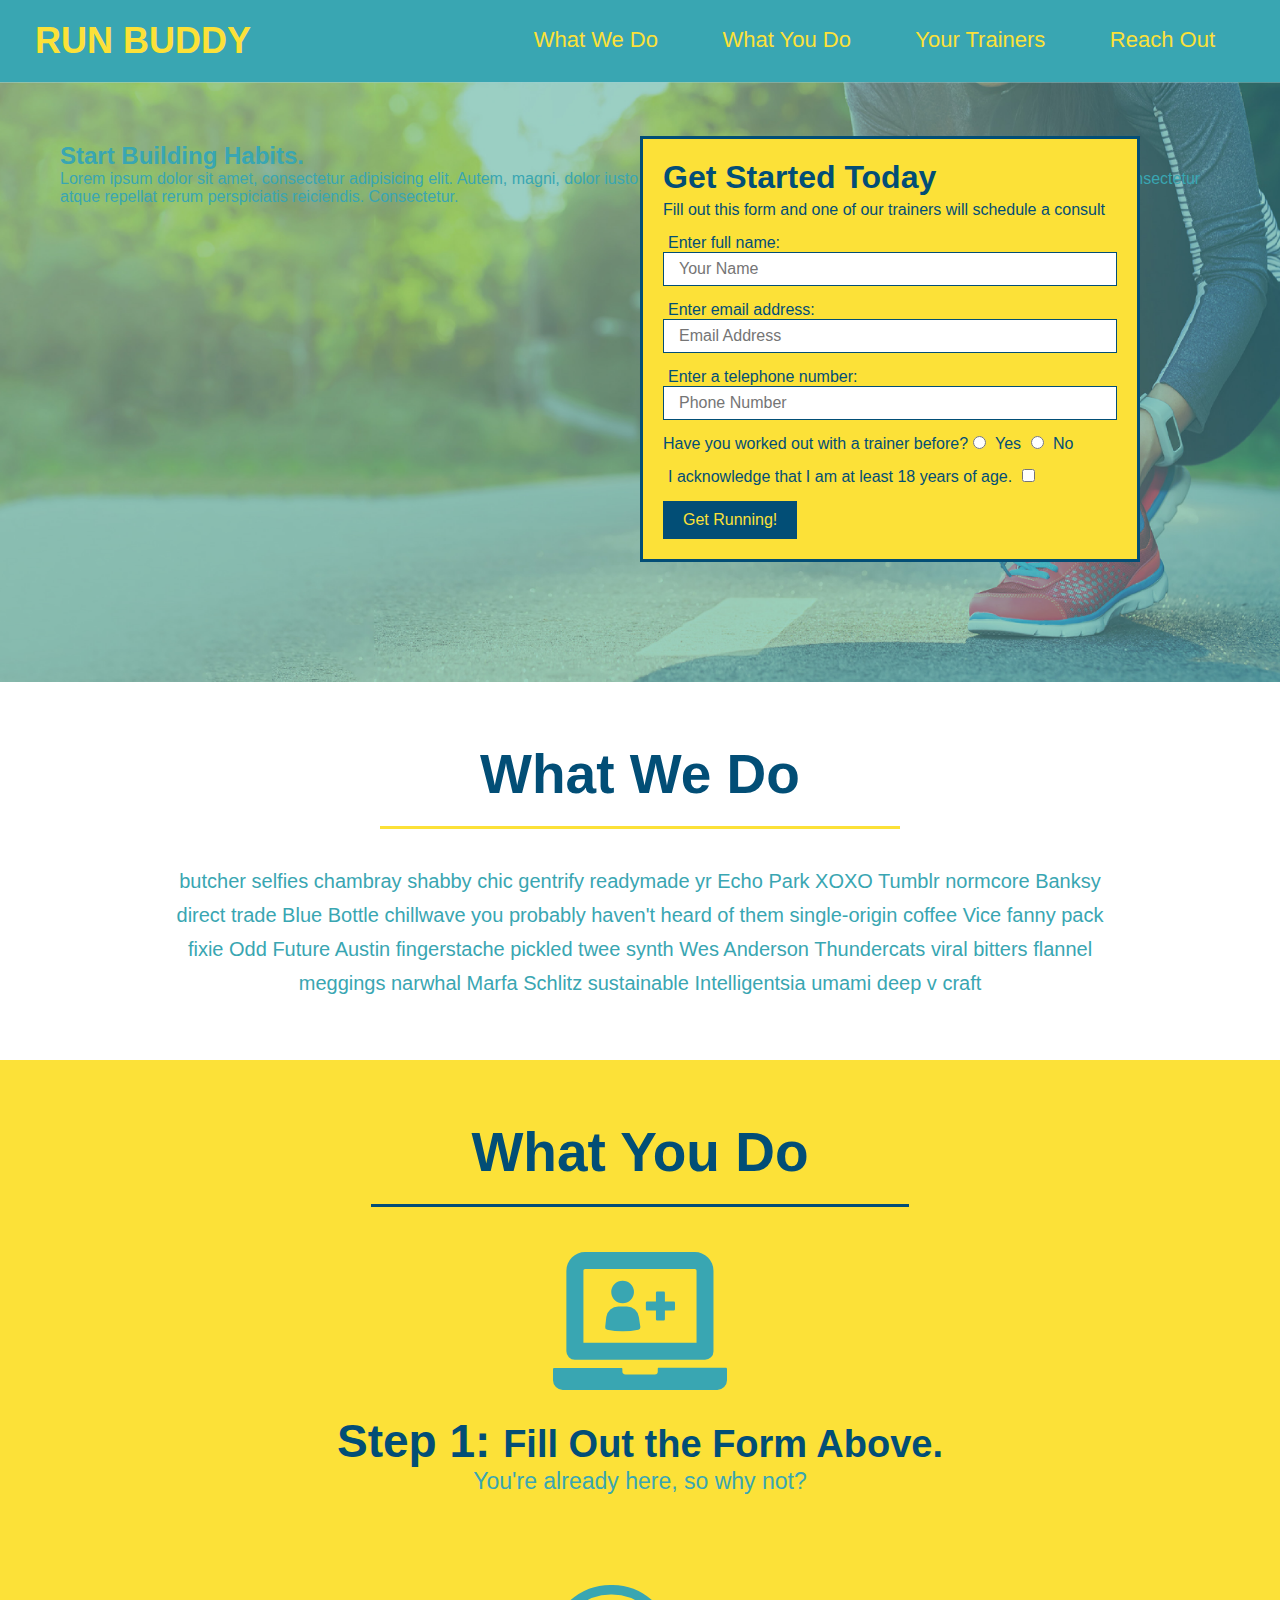
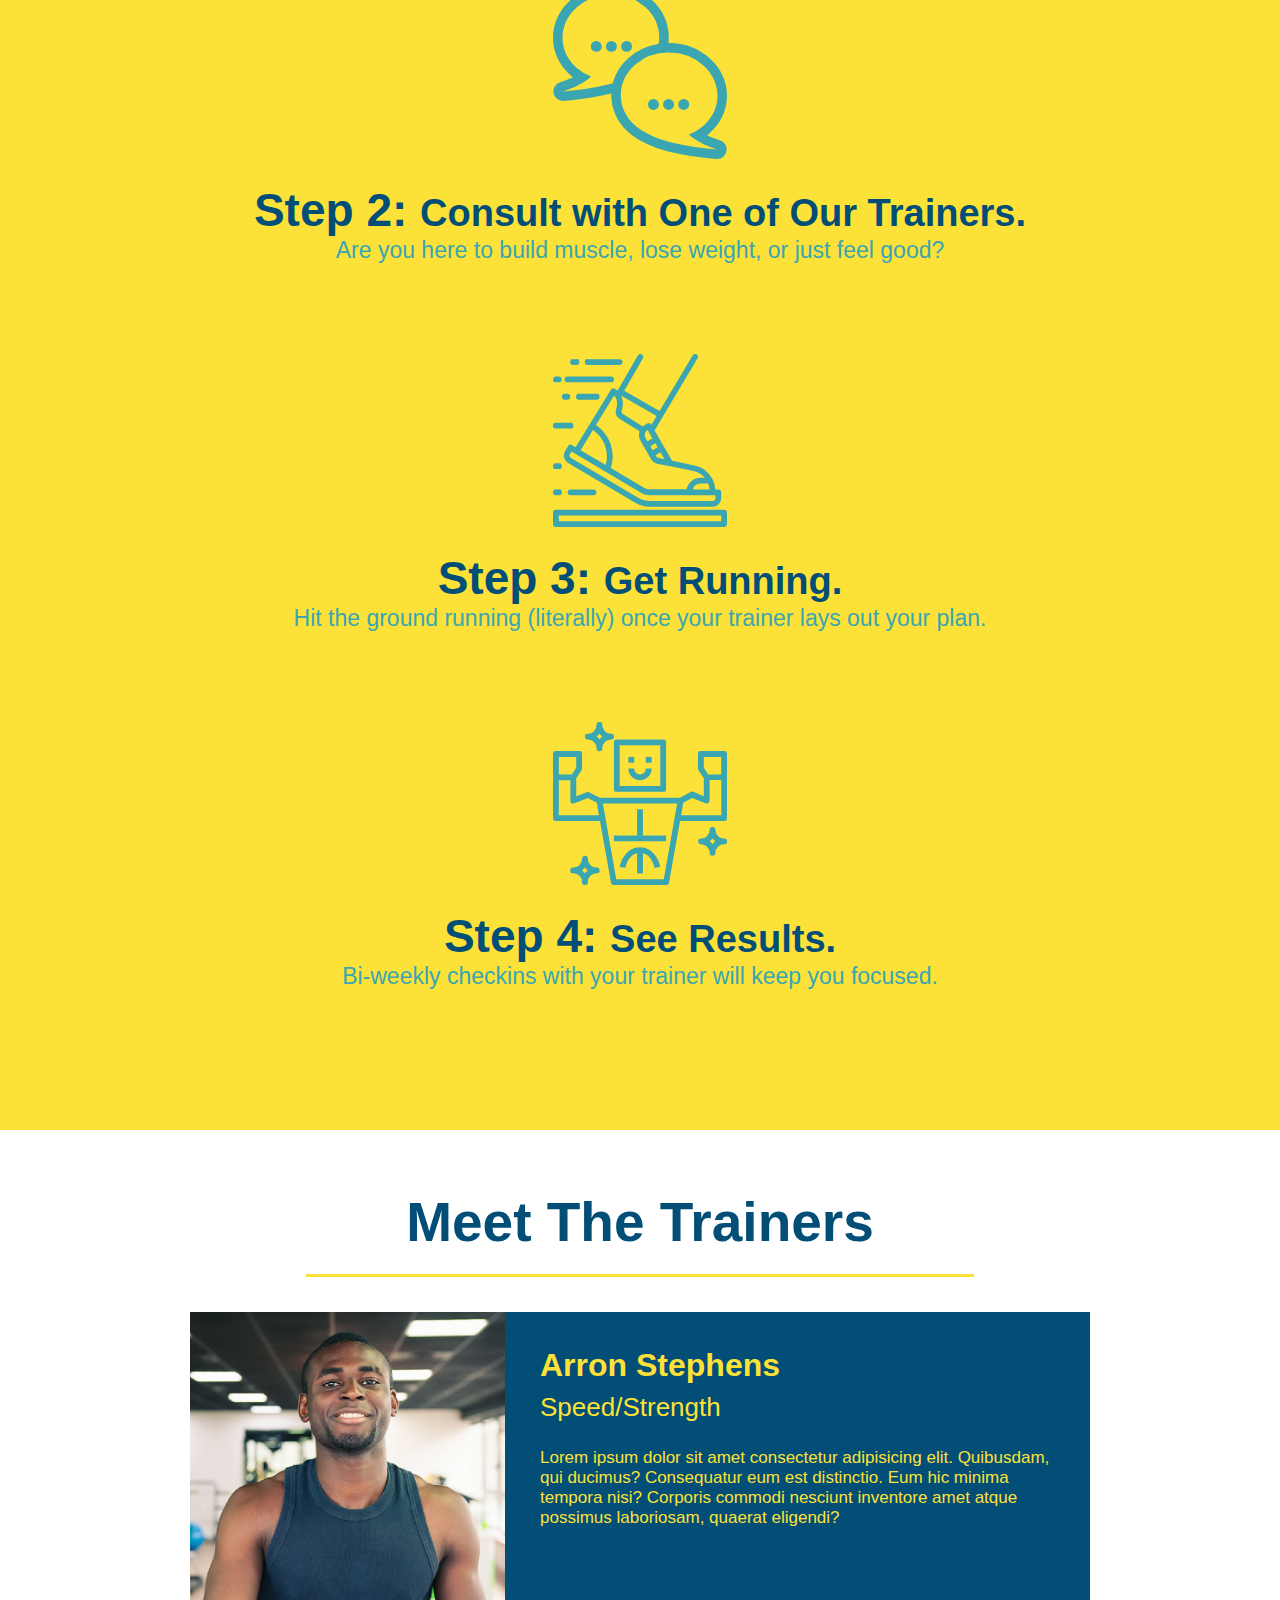
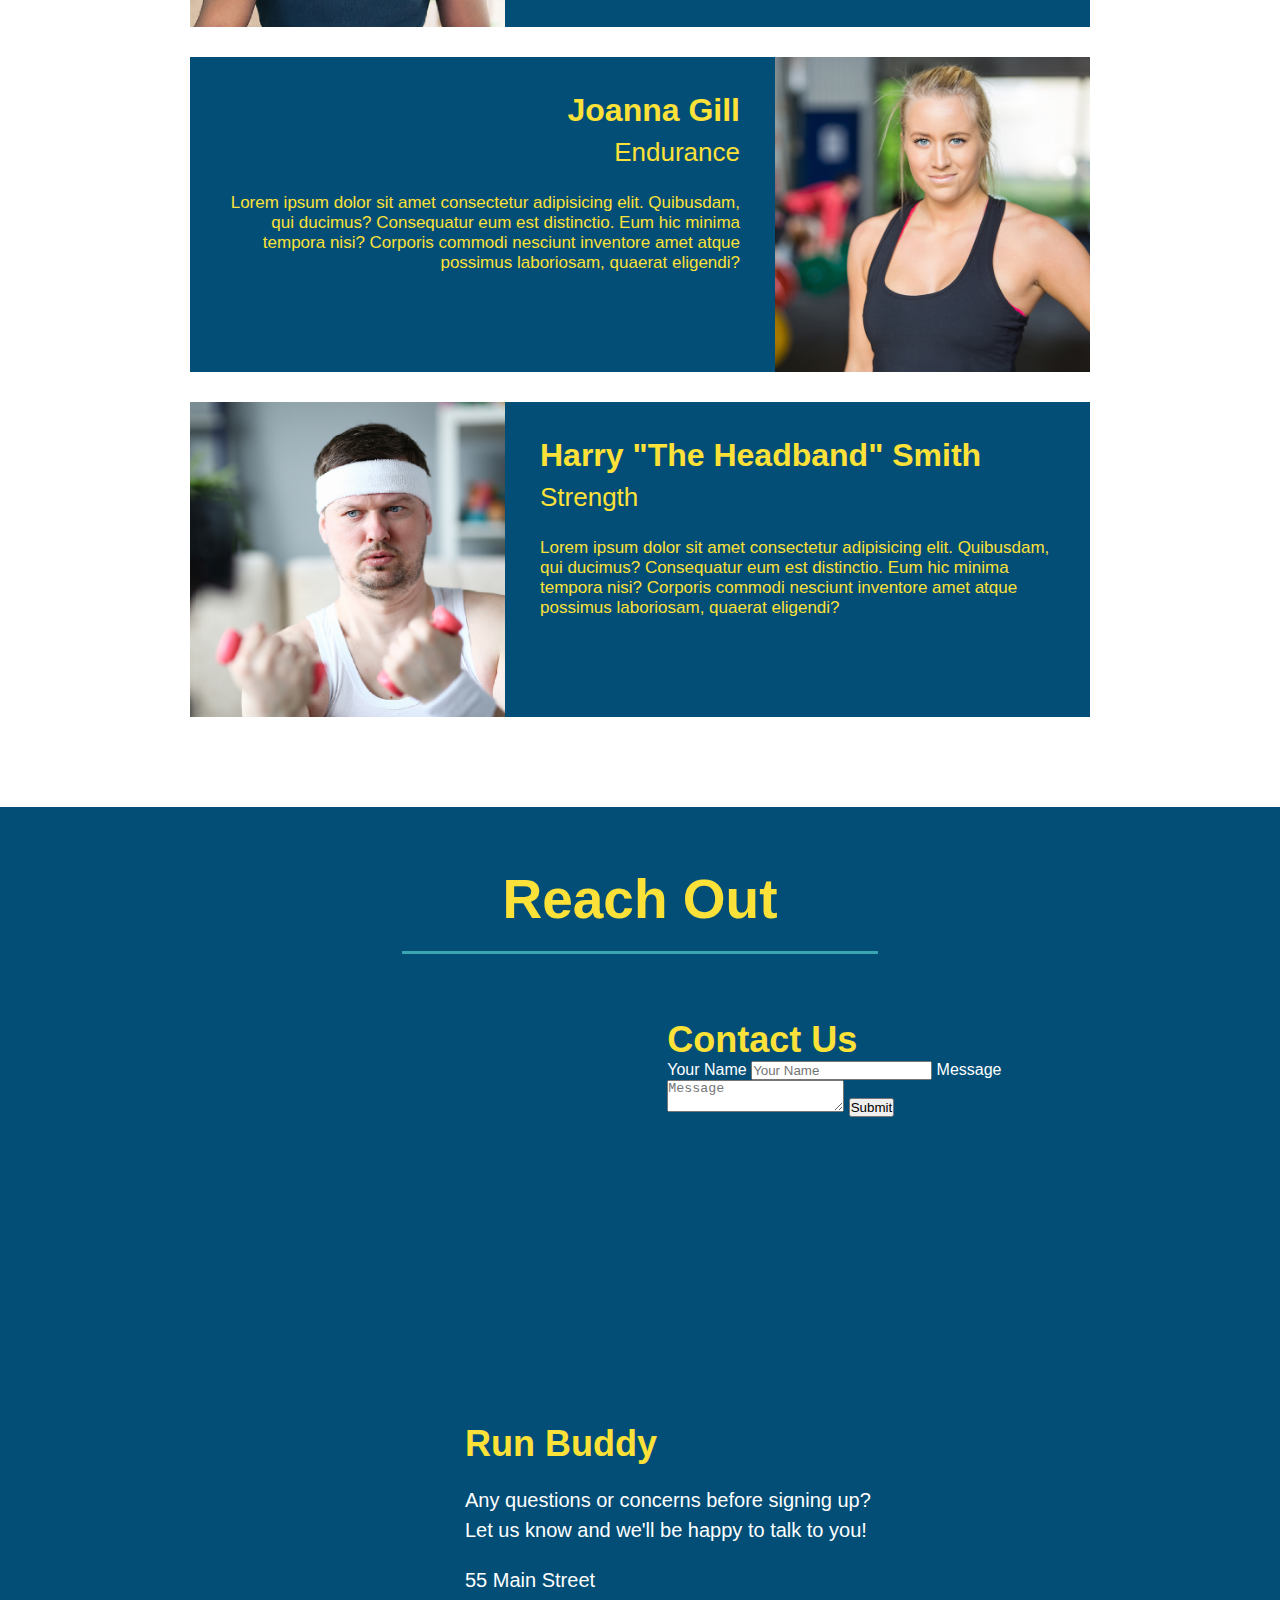
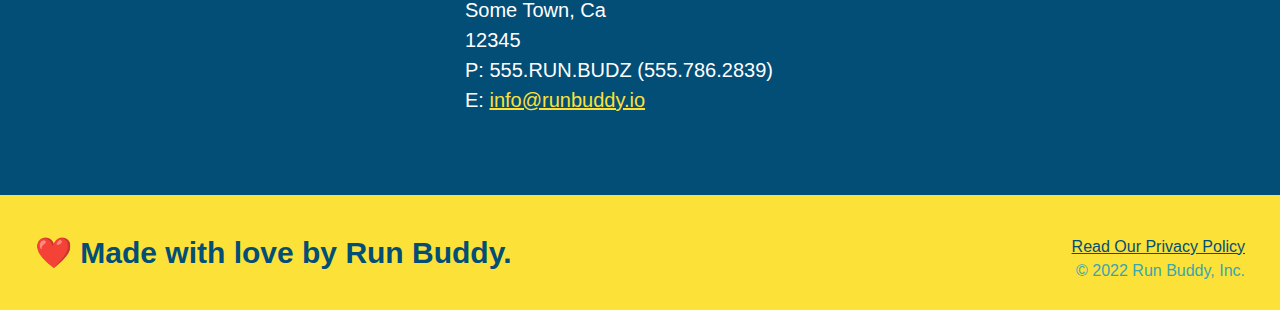
==== index.html @ dc8238b1 "corrected div placement in reach out section" ====
<!DOCTYPE html>
<html lang="en">
    <head>
        <meta charset="UTF-8" />
        <title>Run Buddy</title>
        <link rel="stylesheet" href="./assets/css/style.css" />
    </head>
    <body>

        <!--navigation-->
        <header>
            <h1>
                <a href="index.html">RUN BUDDY</a>
            </h1>
            <nav>
                <ul>
                    <!--List item element-->
                    <li>
                        <!--Anchor element-->
                        <a href="#what-we-do">What We Do</a>
                    </li>
                    <li>
                        <a href="#what-you-do">What You Do</a>
                    </li>
                    <li>
                        <a href="#your-trainers">Your Trainers</a>
                    </li>
                    <li>
                        <a href="#reach-out">Reach Out</a>
                    </li>
                </ul>
            </nav>
        </header>

        <!--hero/jumbotron-->
        <section class="hero">
            <div class="hero-cta">
            <h2>Start Building Habits.</h2>
            <p>
                Lorem ipsum dolor sit amet, consectetur adipisicing elit. Autem, magni, dolor iusto corrupti modi in eaque ullam error illo odio, cumque eius cupiditate consectetur atque repellat rerum perspiciatis reiciendis. Consectetur.
            </p>
            </div>
            <div class="hero-form">
                <h3>Get Started Today</h3>
                <p>Fill out this form and one of our trainers will schedule a consult</p>
                <!--Add form element-->
                <form>
                    <label for="name">Enter full name:</label>
                    <input type="text" placeholder="Your Name" name="name" id="name" class="form-input" />
                    <label for="email">Enter email address:</label>
                    <input type="email" placeholder="Email Address" name="email" id="email" class="form-input" />
                    <label for="phone">Enter a telephone number:</label>
                    <input type="tel" placeholder="Phone Number" name="phone" id="phone" class="form-input" />
               <p>
                   Have you worked out with a trainer before?
                   <input type="radio" name="trainer-confirm" id="trainer-yes" />
                   <label for="trainer-yes">Yes</label>
                   <input type="radio" name="trainer-confirm" id="trainer-no" />
                   <label for="trainer-no">No</label>
               </p>
               <p>
                   <label for="checkbox">
                   I acknowledge that I am at least 18 years of age. 
                    </label>
                   <input type="checkbox" name="age-confirm" id="checkbox" /> 
               </p>
               <button type="submit">
                   Get Running!
                </button>
                </form>
                </div>
        </section>

        <!--"what we do" section-->
        <section id="what-we-do" class="intro">   
            <h2 class="section-title primary-border">What We Do</h2>
            <p>
                butcher selfies chambray shabby chic gentrify readymade yr Echo Park XOXO Tumblr normcore Banksy direct trade Blue Bottle chillwave you probably haven't heard of them single-origin coffee Vice fanny pack fixie Odd Future Austin fingerstache pickled twee synth Wes Anderson Thundercats viral bitters flannel meggings narwhal Marfa Schlitz sustainable Intelligentsia umami deep v craft
            </p> 
        </section> 

        <!--"what you do" section-->
        <section id="what-you-do" class="steps">
            <h2 class="section-title secondary border">What You Do</h2>

            <div>
                <img src="./assets/images/step-1.svg" alt="">
                <h3>Step 1: <span>Fill Out the Form Above.</span></h3>
                <p>You're already here, so why not?</p>              
            </div>

            <div>
                <img src="./assets/images/step-2.svg" alt="">
                <h3>Step 2: <span>Consult with One of Our Trainers.</span></h3>
                <p>Are you here to build muscle, lose weight, or just feel good?</p>
            </div>

            <div>
                <img src="./assets/images/step-3.svg" alt="">
                <h3>Step 3: <span>Get Running.</span></h3>
                <p>Hit the ground running (literally) once your trainer lays out your plan.</p>
            </div>

            <div>
                <img src="./assets/images/step-4.svg" alt="">
                <h3>Step 4: <span>See Results.</span></h3>
                <p>Bi-weekly checkins with your trainer will keep you focused.</p>
            </div>
        </section>

        <!--"meet the trainers" section-->
        <section id="your-trainers" class="trainers">
            <h2 class="section-title primary-border">Meet The Trainers</h2>
        <!--first trainer bio-->    
            <article class="trainer">
                <img src="./assets/images/trainer-1.jpg" alt="Arron Stephens in his workout clothes, ready to pump iron." />
                <div class="trainer-bio text-left">    
                    <h3>Arron Stephens</h3>
                    <h4>Speed/Strength</h4>  
                    <p>
                        Lorem ipsum dolor sit amet consectetur adipisicing elit. Quibusdam, qui ducimus? Consequatur eum est distinctio. Eum hic minima tempora nisi? Corporis commodi nesciunt inventore amet atque possimus laboriosam, quaerat eligendi?
                    </p>
                </div>
            </article>
        <!--second trainer bio-->
        <article class="trainer">
            <div class="trainer-bio text-right">    
                <h3>Joanna Gill</h3>
                <h4>Endurance</h4>  
                <p>
                    Lorem ipsum dolor sit amet consectetur adipisicing elit. Quibusdam, qui ducimus? Consequatur eum est distinctio. Eum hic minima tempora nisi? Corporis commodi nesciunt inventore amet atque possimus laboriosam, quaerat eligendi?
                </p>
            </div>
            <img src="./assets/images/trainer-2.jpg" alt="Joanna Gill cooling off after a workout." />
        </article>
        <!--third trainer bio-->
        <article class="trainer">
            <img src="./assets/images/trainer-3.jpg" alt="Harry Smith wearing a headband and lifting comically small pink weights." />
            <div class="trainer-bio text-left">    
                <h3>Harry "The Headband" Smith</h3>
                <h4>Strength</h4>  
                <p>
                    Lorem ipsum dolor sit amet consectetur adipisicing elit. Quibusdam, qui ducimus? Consequatur eum est distinctio. Eum hic minima tempora nisi? Corporis commodi nesciunt inventore amet atque possimus laboriosam, quaerat eligendi?
                </p>
            </div>
            </article>        
        </section>
        
        <!--"reach out" section-->
        <section id="reach-out" class="contact">
            <h2 class="section-title secondary-border">
              Reach Out
            </h2>
      
            <div class="contact-info">
              <iframe
                src="https://www.google.com/maps/embed?pb=!1m14!1m12!1m3!1d12182.30520634488!2d-74.0652613!3d40.2407219!2m3!1f0!2f0!3f0!3m2!1i1024!2i768!4f13.1!5e0!3m2!1sen!2sus!4v1561060983193!5m2!1sen!2sus"
                frameborder="0" style="border:0" allowfullscreen>
              </iframe>
      
              <div class="contact-form">
                <h3>Contact Us</h3>
                <form>
                  <label for="contact-name">Your Name</label>
                  <input type="text" id="contact-name" placeholder="Your Name" />
              
                  <label for="contact-message">Message</label>
                  <textarea id="contact-message" placeholder="Message"></textarea>
              
                  <button type="submit">Submit</button>
                </form>
              </div>
      
              <div>
                <h3>Run Buddy</h3>
                <p>
                  Any questions or concerns before signing up? 
                  <br/>
                  Let us know and we'll be happy to talk to you!
                </p>
      
                <address>
                  55 Main Street <br/>
                  Some Town, Ca <br/>
                  12345<br/>
                  P: 555.RUN.BUDZ (555.786.2839)<br/>
                  E: <a href="mailto:info@runbuddy.io">info@runbuddy.io</a>
                </address>
                
              </div>
            </div>
          </section>
        <!--footer-->
        <footer>
            <h2>❤️ Made with love by Run Buddy.</h2>
            <div>
            <a href="./privacy-policy.html">Read Our Privacy Policy</a><br />
            &copy; 2022 Run Buddy, Inc.
            </div>
        </footer>

    </body>
    </head>
</html>
---- assets/css/style.css ----
* {
    margin: 0;
    padding: 0;
    box-sizing: border-box;
}

body {
    color: #39a6b2;
    font-family: Arial, Helvetica, sans-serif;
}

header {
    padding: 20px 35px;
    background-color: #39a6b2;
}

section {
    padding: 60px;
}

header h1 {
    font-weight: bold;
    font-size: 36px;
    color: #fce138;
    margin: 0;
    display: inline;
}

header a {
    text-decoration: none;
    color:#fce138;
}

header nav {
    float: right;
    margin: 7px 0;
}

header nav ul li {
    display: inline;
}

header nav ul li a {
    margin: 0 30px;
    font-weight: lighter;
    font-size: 22px;
}

footer {
    background: #fce138;
    width: 100%;
    padding: 40px 35px;
}

footer h2 {
    display: inline;
    color: #024e76;
    font-size: 30px;
    margin: 0;
}

footer div {
    float: right;
    line-height: 1.5;
    text-align: right;
}

footer a {
    color: #024e76;
}

/* Hero style start */
.hero {
    background-image: url("../images/hero-bg.jpg");
    height: 600px;
    background-size: cover;
    background-position: center;
    position: relative;

}

.hero-form {
    color: #024e76;
    background-color: #fce138;
    padding: 20px;
    width: 500px; 
    border: solid 3px #024e76;
    position: absolute;
    bottom: 120px;
    right: 140px;
}

.hero-form p {
    margin: 5px 0 15px 0;
}

h3 {
    margin: 0;
    font-size: xx-large;
}

.form-input {
    font-size: 16px;
    border: 1px solid #024e76; 
    display: block;
    padding: 7px 15px;
    color: #204e76;
    width: 100%;
    margin-bottom: 15px;
}

.hero-form label {
    margin: 0 5px;
}

.hero-form button {
    color: #fce138;
    background-color: #024e76;
    border: none;
    padding: 10px 20px;
    font-size: 16px;
}
/* Hero style end */

/*section titles start */
.section-title {
    color:#024e76;
    font-size: 55px;
    margin-bottom: 35px;
    border-bottom: 3px solid;
    padding: 0 100px 20px 100px;
    display: inline-block;
    
}
.primary-border {
    border-color: #fce138;
}

.secondary-border {
    border-color: #39a6b2;
}
/*section titles end */

/*intro start */
.intro {
    text-align: center;
    }


.intro p {
    line-height: 1.7;
    color: #39a6b2;
    width: 80%;
    font-size: 20px;
    margin: 0 auto;
}
/*intro end */

/*steps start */
.steps {
    text-align: center;
    background: #fce138;
}

.steps div {
    margin-bottom: 80px;
}

.steps img {
    width: 15%;
    margin: 10px 0;
}

.steps h3 {
    color: #024e76;
    font-size: 46px;
    margin-top: 10px;
}

.steps p {
    color: #39a6b2;
    font-size: 23px;
}

.steps span {
    font-size: 38px;
}
/* steps end */

/* trainers start */
.trainers {    
    text-align: center;
}

.trainer {
    width: 900px;
    color: #fce138;
    background: #024e76;
    margin: 0 auto 30px auto;
    overflow: auto;
}

.trainer img {
    width: 35%;
    float: left;
}

.trainer-bio {
    padding: 35px;
    float: left;
    width: 65%;
}

.trainer-bio h3 {
    font-size: 32px;
    margin-bottom: 8px;
}

.trainer-bio h4 {
    font-size: 26px;
    font-weight: lighter;
    margin-bottom: 25px;
}

.trainer-bio p {
    font-size: 17px;
}

/* trainers end */

/* reach out start */
.contact {
    text-align: center;
    background-color: #024e76;
}

.contact h2 {
    color: #fce138;
}

.contact-info iframe {
    width: 400px;
    height: 400px;
}

.contact-info div {
    display: inline-block;
    width: 410px;
    vertical-align: top;
    text-align: left;
    margin: 30px 0 0 60px;
    color: white;
}

.contact-info p, .contact-info address {
    margin: 20px 0;
    line-height: 1.5;
    font-size: 20px;
    font-style: normal;
}

.contact-info a {
    color: #fce138;
}

.contact-info h3 {
    color:#fce138;
    font-size: 36px;
}

/* reach out end */

/* utility classes */
.text-left {
    text-align: left;
}

.text-right {
    text-align: right;
}
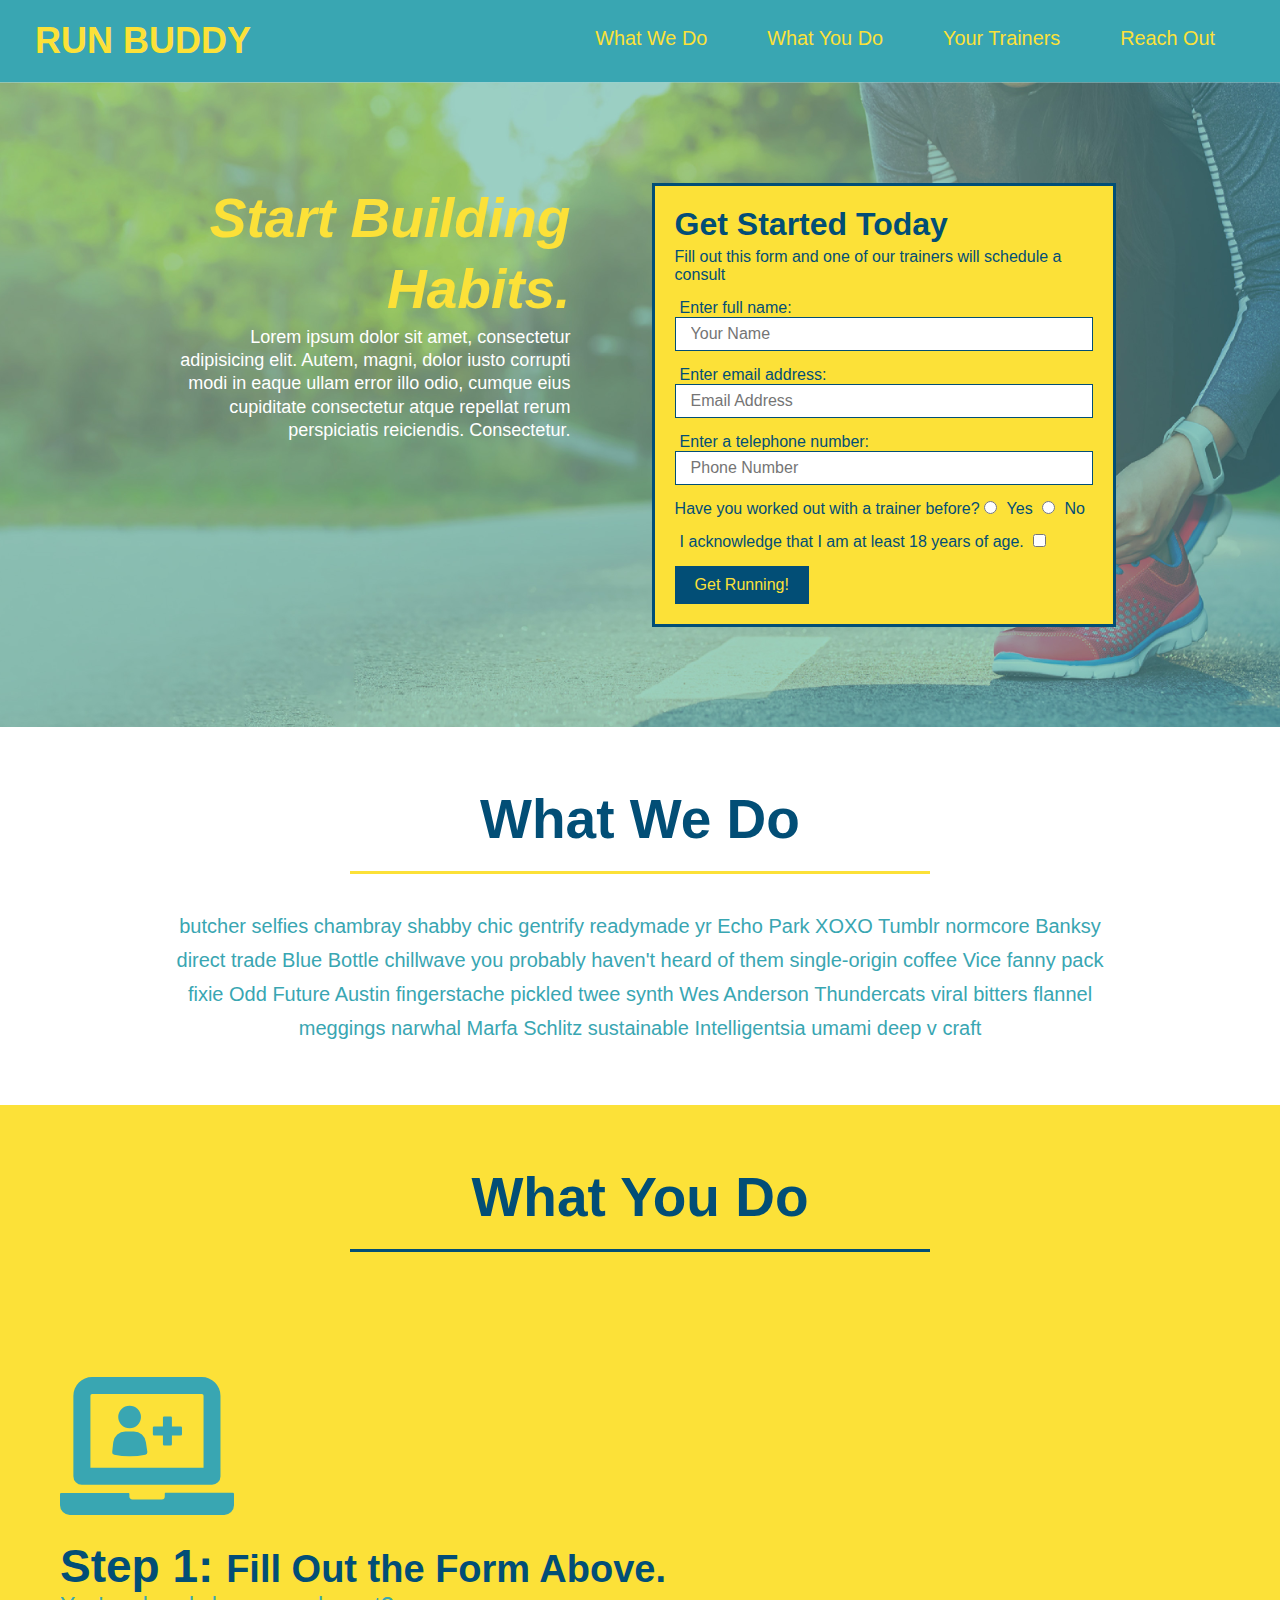
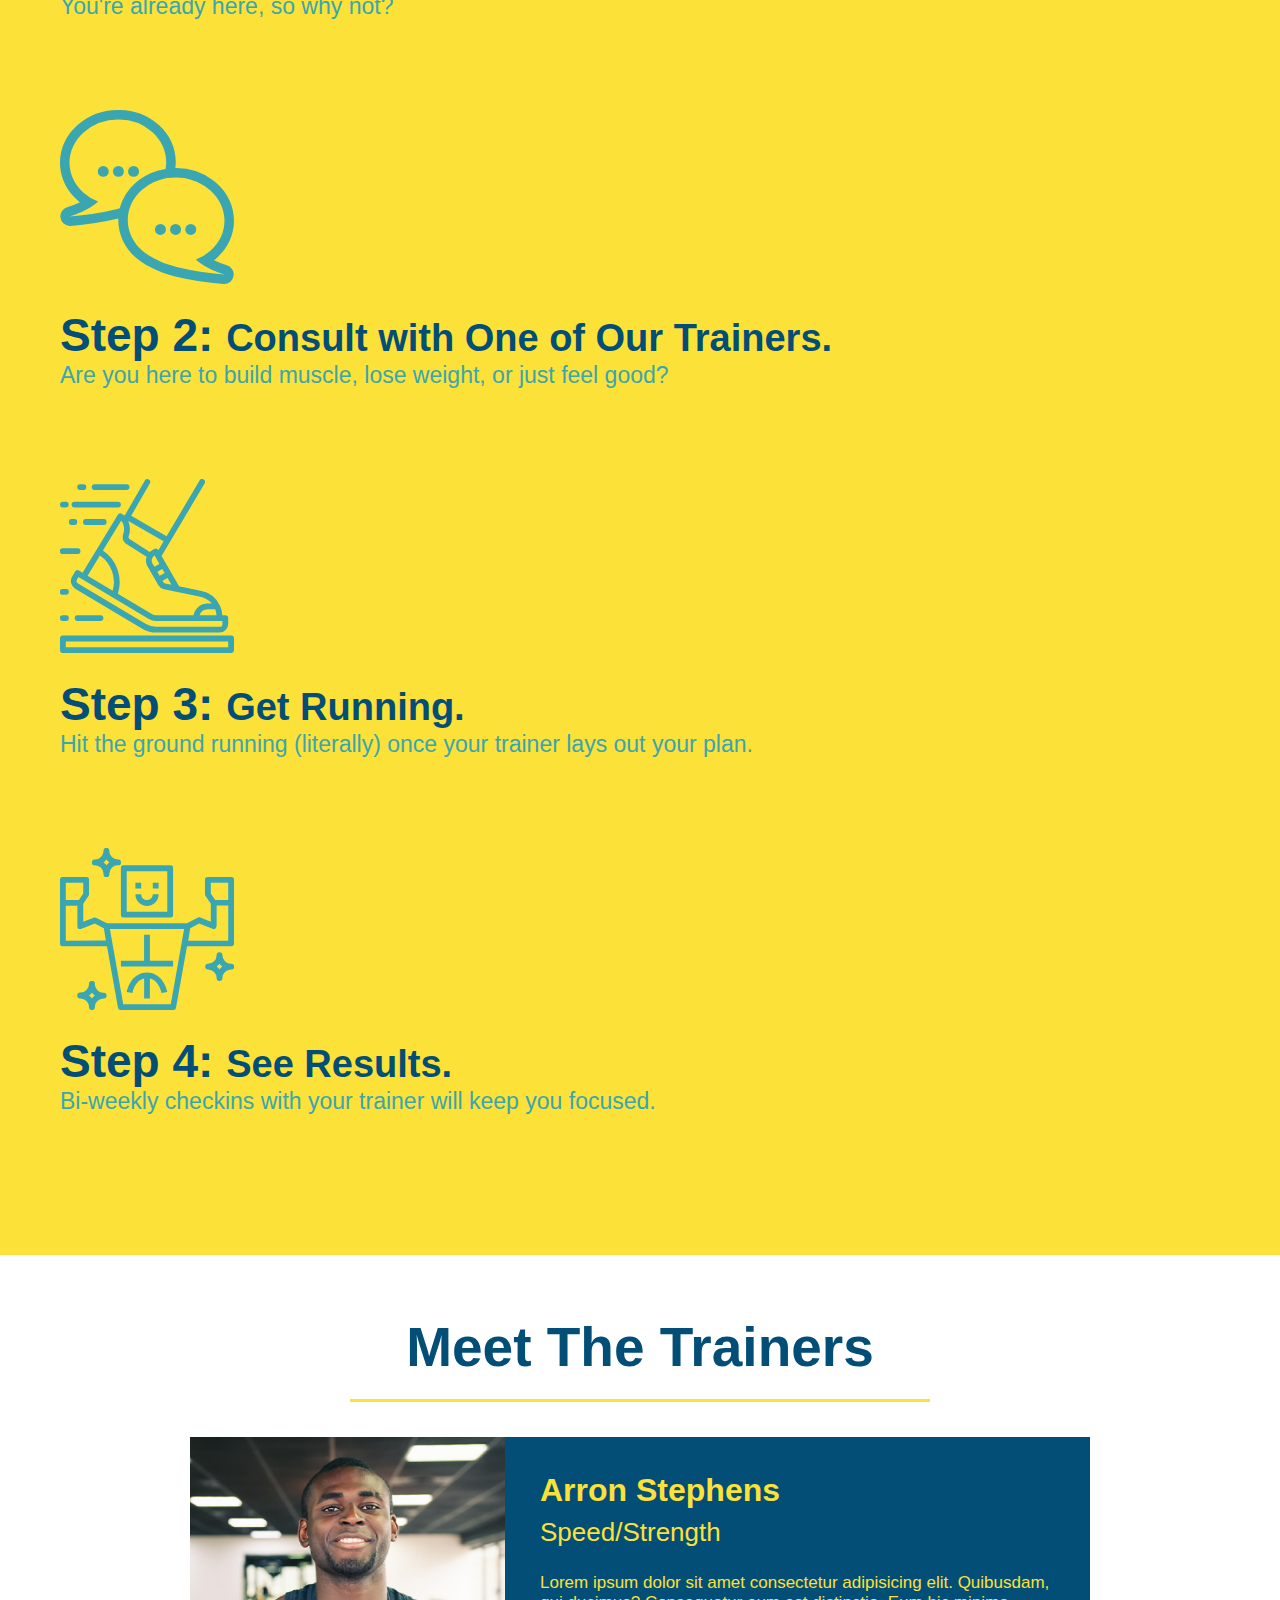
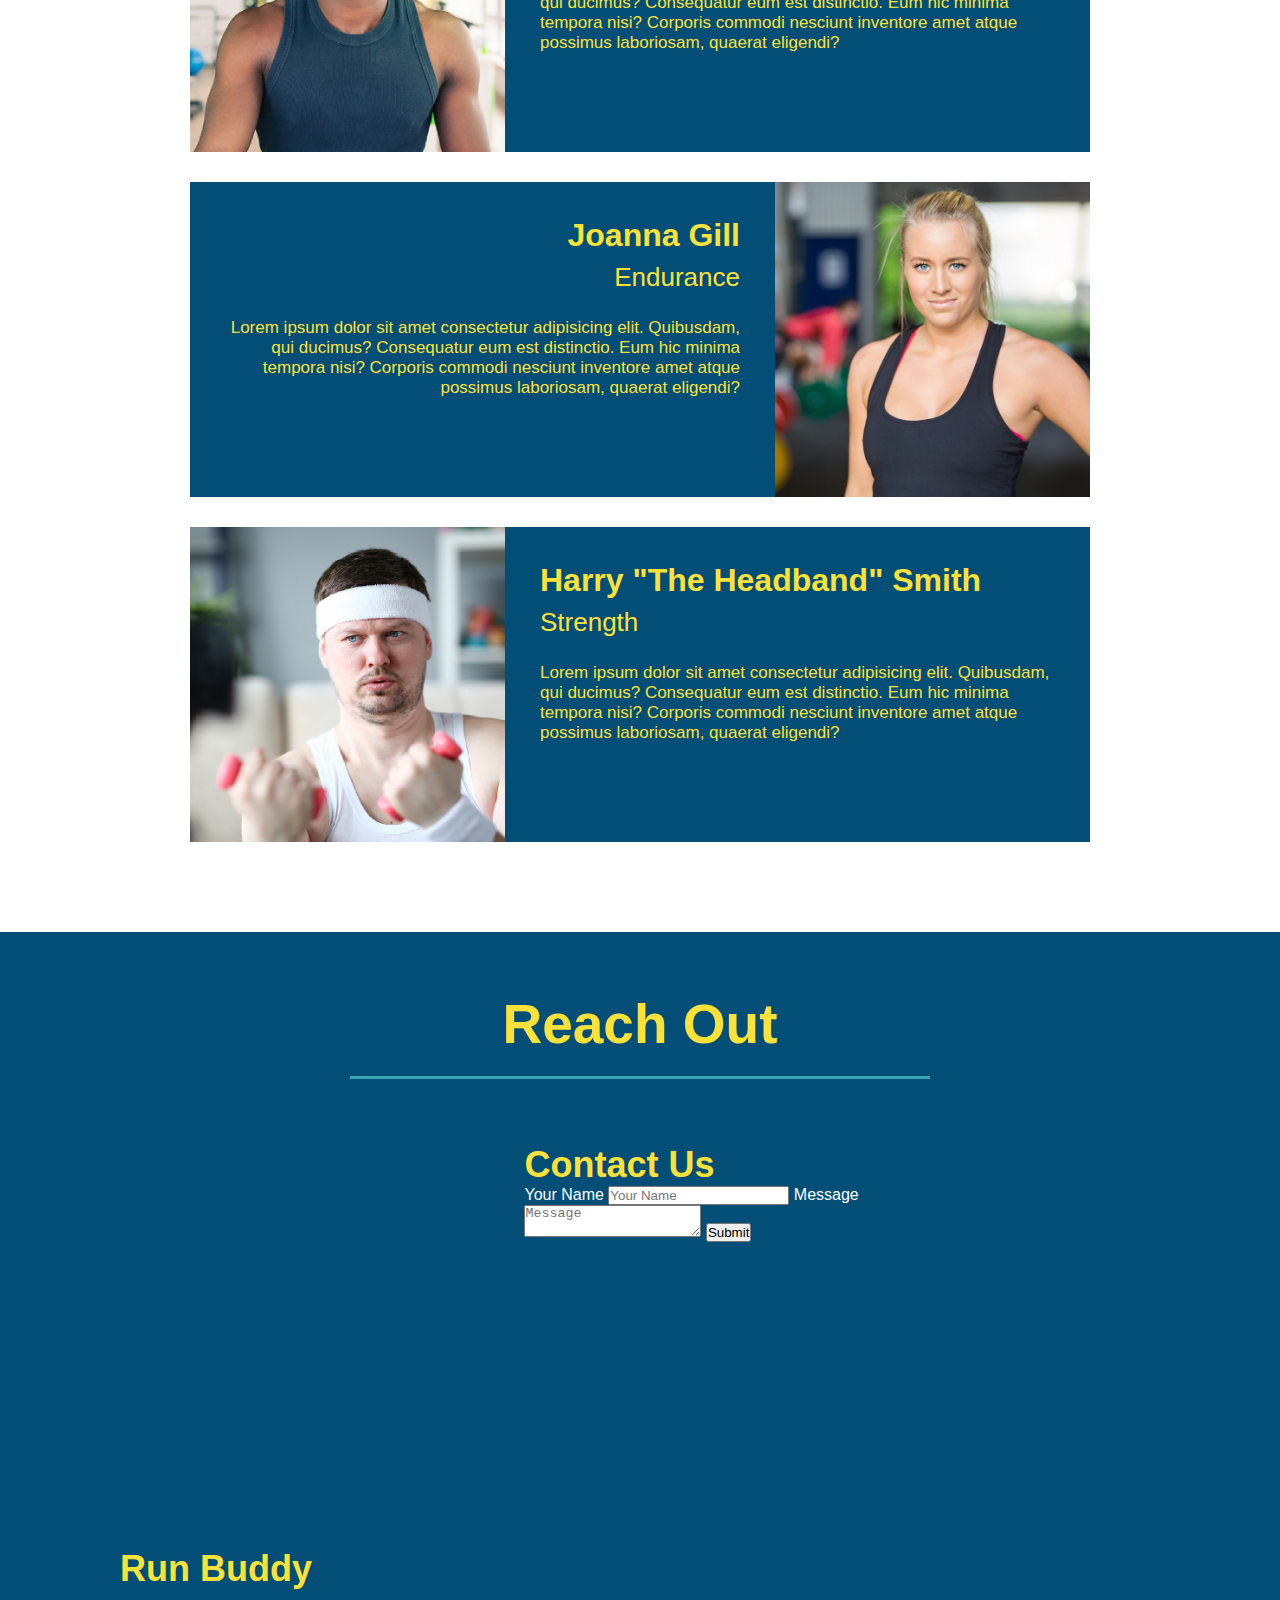
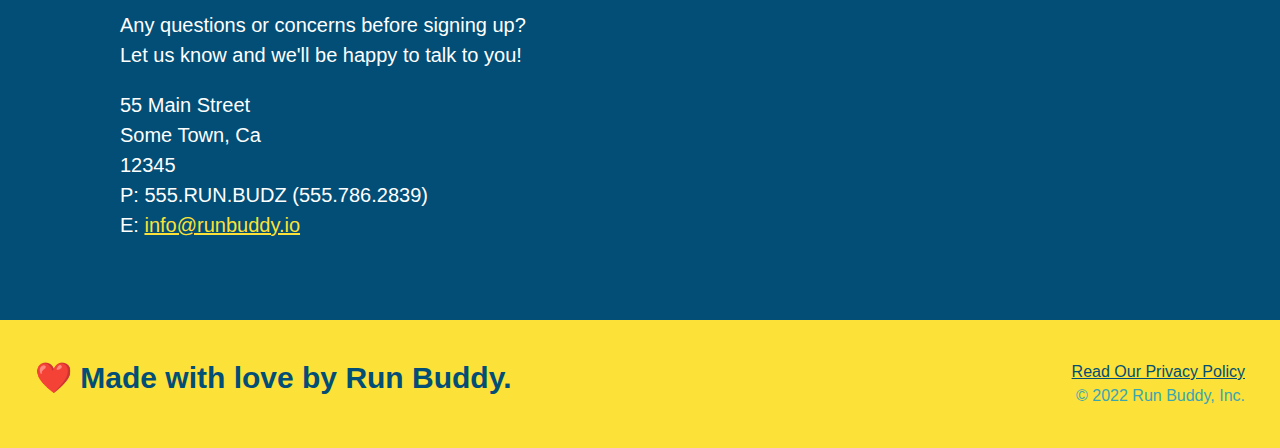
==== commit e6395adf: "added flexboxes to h2 elements and what we do section" ====
--- a/index.html
+++ b/index.html
@@ -7,7 +7,7 @@
     </head>
     <body>
 
-        <!--navigation-->
+        <!--navigation (header) start-->
         <header>
             <h1>
                 <a href="index.html">RUN BUDDY</a>
@@ -31,8 +31,9 @@
                 </ul>
             </nav>
         </header>
-
-        <!--hero/jumbotron-->
+        <!--navigation (header) end-->
+
+        <!--hero/jumbotron section start-->
         <section class="hero">
             <div class="hero-cta">
             <h2>Start Building Habits.</h2>
@@ -70,19 +71,26 @@
                 </form>
                 </div>
         </section>
-
-        <!--"what we do" section-->
+        <!--hero/jumbotron section end-->
+        <!--"what we do" section start-->
+        
         <section id="what-we-do" class="intro">   
+            <div class="flex-row">
             <h2 class="section-title primary-border">What We Do</h2>
+            </div>
+            <div class="flex-row">
             <p>
                 butcher selfies chambray shabby chic gentrify readymade yr Echo Park XOXO Tumblr normcore Banksy direct trade Blue Bottle chillwave you probably haven't heard of them single-origin coffee Vice fanny pack fixie Odd Future Austin fingerstache pickled twee synth Wes Anderson Thundercats viral bitters flannel meggings narwhal Marfa Schlitz sustainable Intelligentsia umami deep v craft
-            </p> 
+            </p>
+            </div> 
         </section> 
-
-        <!--"what you do" section-->
+        <!--"what we do" section end-->
+
+        <!--"what you do" section start-->
         <section id="what-you-do" class="steps">
+            <div class="flex-row">
             <h2 class="section-title secondary border">What You Do</h2>
-
+            </div>
             <div>
                 <img src="./assets/images/step-1.svg" alt="">
                 <h3>Step 1: <span>Fill Out the Form Above.</span></h3>
@@ -108,9 +116,13 @@
             </div>
         </section>
 
-        <!--"meet the trainers" section-->
+        <!--"what you do" section end-->
+
+        <!--"meet the trainers" section start-->
         <section id="your-trainers" class="trainers">
+            <div class="flex-row">
             <h2 class="section-title primary-border">Meet The Trainers</h2>
+            </div>
         <!--first trainer bio-->    
             <article class="trainer">
                 <img src="./assets/images/trainer-1.jpg" alt="Arron Stephens in his workout clothes, ready to pump iron." />
@@ -145,13 +157,15 @@
             </div>
             </article>        
         </section>
-        
-        <!--"reach out" section-->
+        <!--"meet the trainers" section end-->
+
+        <!--"reach out" section start-->
         <section id="reach-out" class="contact">
+            <div class="flex-row">
             <h2 class="section-title secondary-border">
               Reach Out
             </h2>
-      
+            </div>
             <div class="contact-info">
               <iframe
                 src="https://www.google.com/maps/embed?pb=!1m14!1m12!1m3!1d12182.30520634488!2d-74.0652613!3d40.2407219!2m3!1f0!2f0!3f0!3m2!1i1024!2i768!4f13.1!5e0!3m2!1sen!2sus!4v1561060983193!5m2!1sen!2sus"
@@ -190,7 +204,9 @@
               </div>
             </div>
           </section>
-        <!--footer-->
+        <!--"reach out" section end-->
+
+        <!--footer section start-->
         <footer>
             <h2>❤️ Made with love by Run Buddy.</h2>
             <div>
@@ -198,7 +214,7 @@
             &copy; 2022 Run Buddy, Inc.
             </div>
         </footer>
-
+        <!--footer section end-->
     </body>
     </head>
 </html>--- a/assets/css/style.css
+++ b/assets/css/style.css
@@ -9,13 +9,17 @@
     font-family: Arial, Helvetica, sans-serif;
 }
 
+section {
+    padding: 60px;
+}
+
+/*navigation (header) start*/
 header {
     padding: 20px 35px;
     background-color: #39a6b2;
-}
-
-section {
-    padding: 60px;
+    display: flex;
+    justify-content: space-between;
+    flex-wrap: wrap;
 }
 
 header h1 {
@@ -23,7 +27,6 @@
     font-size: 36px;
     color: #fce138;
     margin: 0;
-    display: inline;
 }
 
 header a {
@@ -32,35 +35,41 @@
 }
 
 header nav {
-    float: right;
     margin: 7px 0;
 }
 
-header nav ul li {
-    display: inline;
+header nav ul {
+    display: flex;
+    flex-wrap: wrap;
+    justify-content: space-between;
+    align-items: center;
+    list-style: none;
 }
 
 header nav ul li a {
     margin: 0 30px;
     font-weight: lighter;
-    font-size: 22px;
-}
-
+    font-size: 1.55vw;
+}
+/*navigation (header) end */
+
+/*footer start*/
 footer {
     background: #fce138;
     width: 100%;
     padding: 40px 35px;
+    display: flex;
+    justify-content: space-between;
+    flex-wrap: wrap;
 }
 
 footer h2 {
-    display: inline;
     color: #024e76;
     font-size: 30px;
     margin: 0;
 }
 
 footer div {
-    float: right;
     line-height: 1.5;
     text-align: right;
 }
@@ -68,26 +77,40 @@
 footer a {
     color: #024e76;
 }
+/*footer end*/
 
 /* Hero style start */
 .hero {
     background-image: url("../images/hero-bg.jpg");
-    height: 600px;
     background-size: cover;
     background-position: center;
-    position: relative;
-
+    display: flex;
+    justify-content: center;
+    flex-wrap: wrap;
+}
+
+.hero-cta {
+    width: 35%;
+    text-align: right;
+    margin: 3.5%;
+    color: #fff;
+    font-size: 18px;
+    line-height: 1.3;
+}
+
+.hero-cta h2 {
+    font-style: italic;
+    font-size: 55px;
+    color: #fce138;
 }
 
 .hero-form {
     color: #024e76;
     background-color: #fce138;
     padding: 20px;
-    width: 500px; 
     border: solid 3px #024e76;
-    position: absolute;
-    bottom: 120px;
-    right: 140px;
+    width: 40%;
+    margin: 3.5%;
 }
 
 .hero-form p {
@@ -126,11 +149,11 @@
 .section-title {
     color:#024e76;
     font-size: 55px;
-    margin-bottom: 35px;
     border-bottom: 3px solid;
-    padding: 0 100px 20px 100px;
-    display: inline-block;
-    
+    padding-bottom: 20px;
+    text-align: center;
+    margin: 0 auto 35px auto;
+    width: 50%;    
 }
 .primary-border {
     border-color: #fce138;
@@ -142,23 +165,18 @@
 /*section titles end */
 
 /*intro start */
-.intro {
-    text-align: center;
-    }
-
-
 .intro p {
     line-height: 1.7;
     color: #39a6b2;
     width: 80%;
     font-size: 20px;
     margin: 0 auto;
+    text-align: center;
 }
 /*intro end */
 
 /*steps start */
 .steps {
-    text-align: center;
     background: #fce138;
 }
 
@@ -189,7 +207,7 @@
 
 /* trainers start */
 .trainers {    
-    text-align: center;
+    
 }
 
 .trainer {
@@ -230,7 +248,7 @@
 
 /* reach out start */
 .contact {
-    text-align: center;
+
     background-color: #024e76;
 }
 
@@ -278,3 +296,7 @@
 .text-right {
     text-align: right;
 }
+
+.flex-row {
+    display: flex;
+}
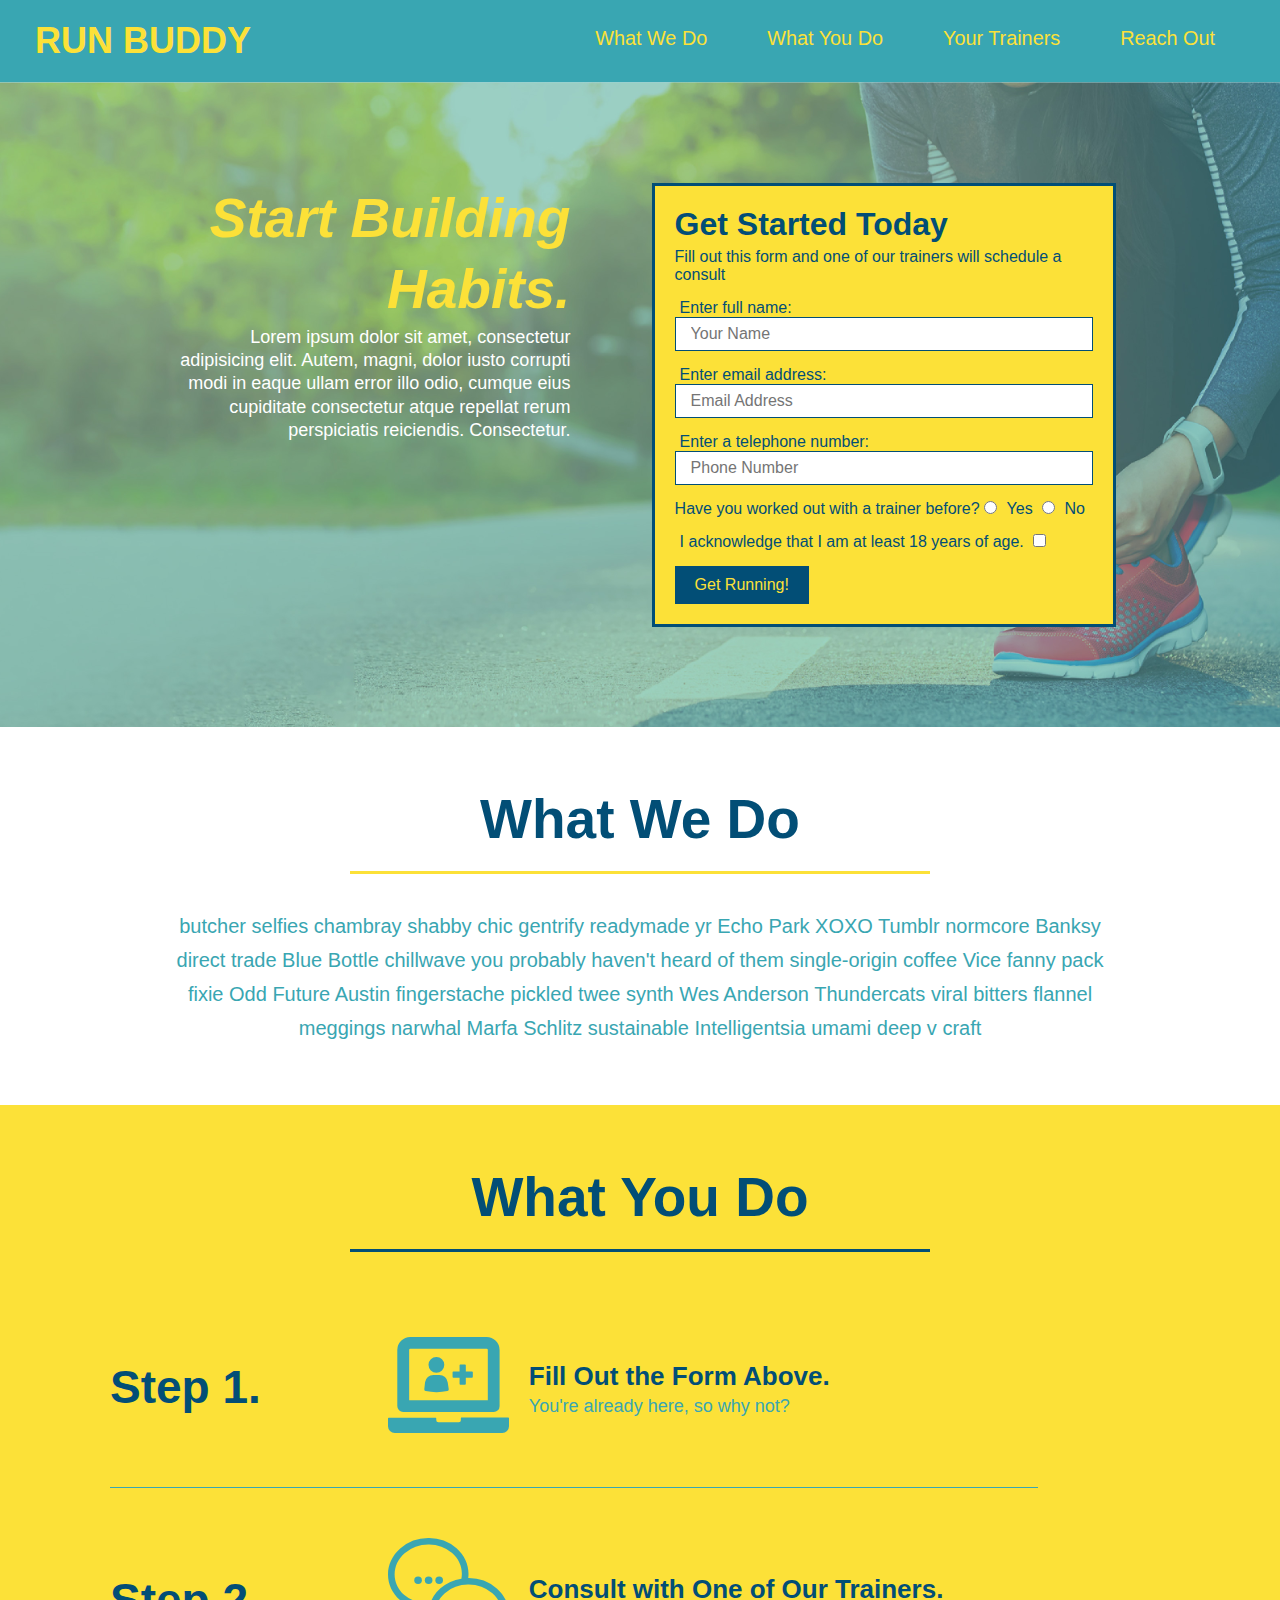
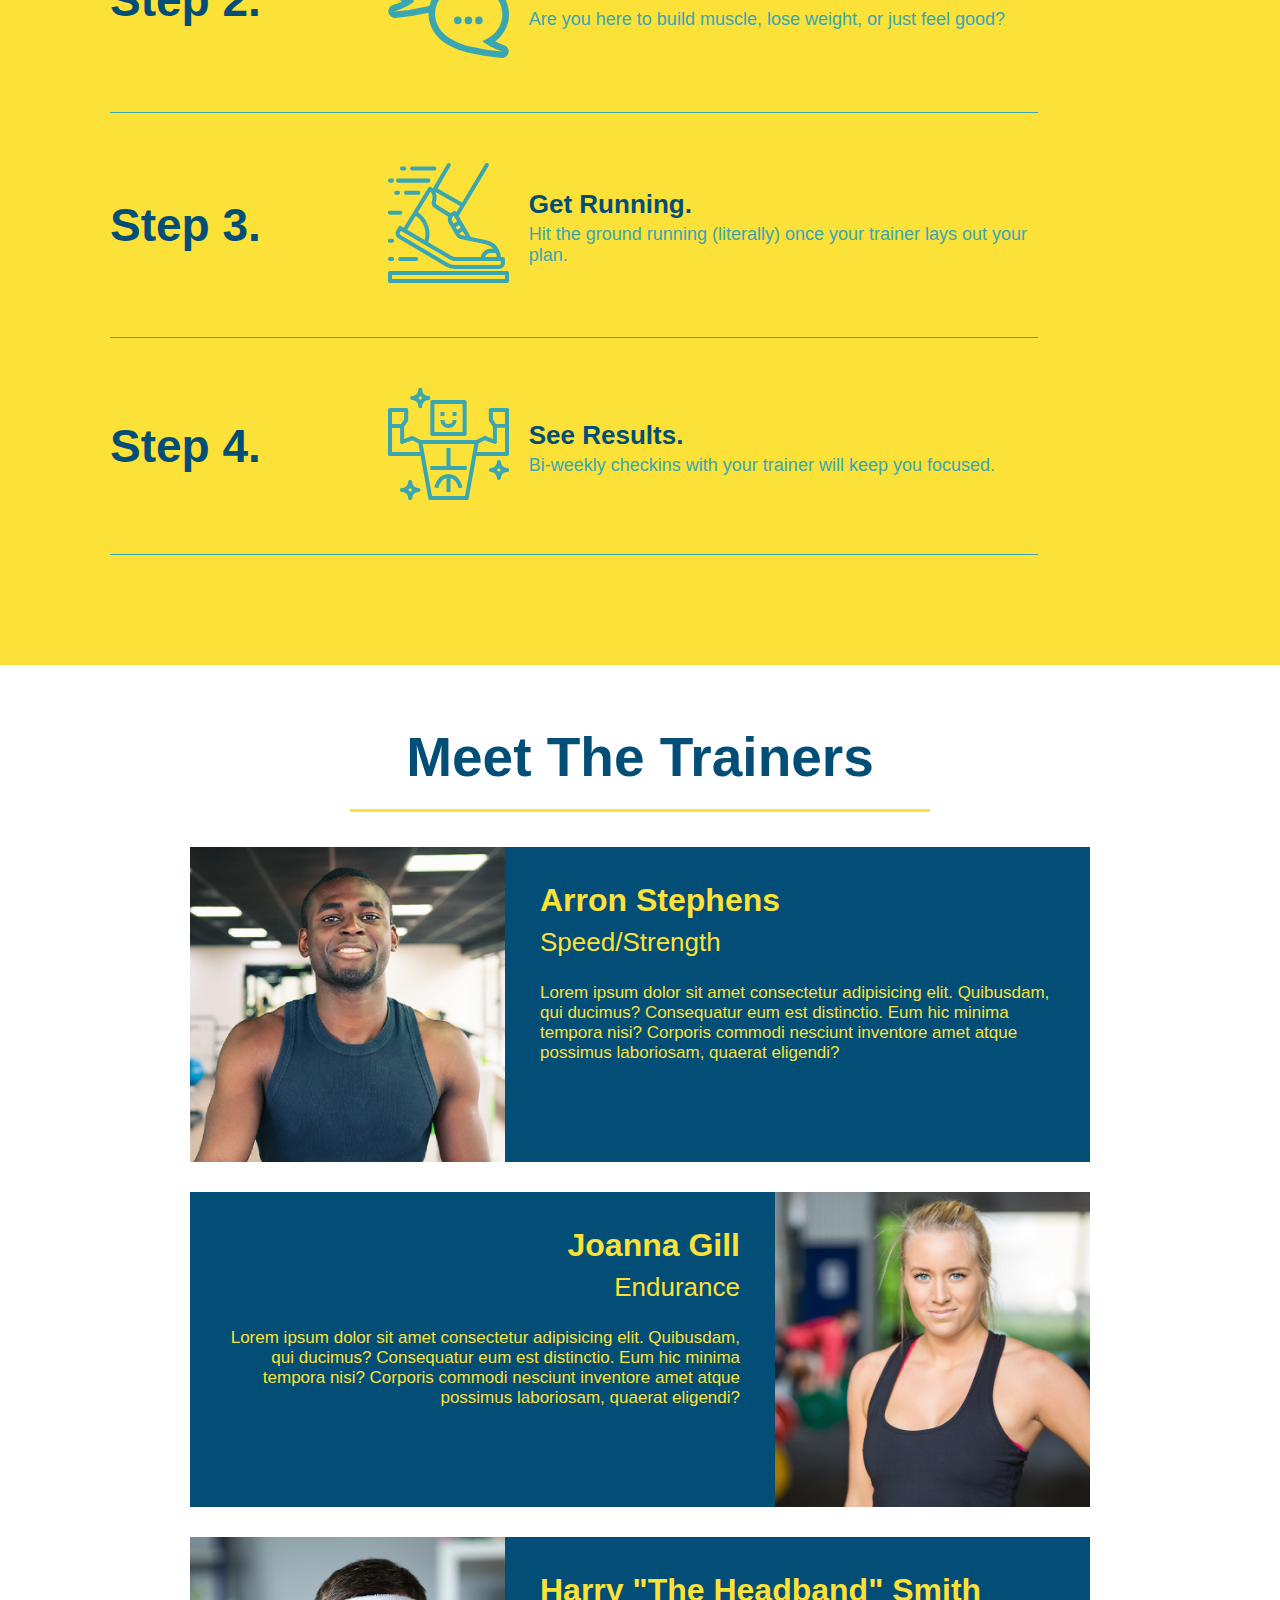
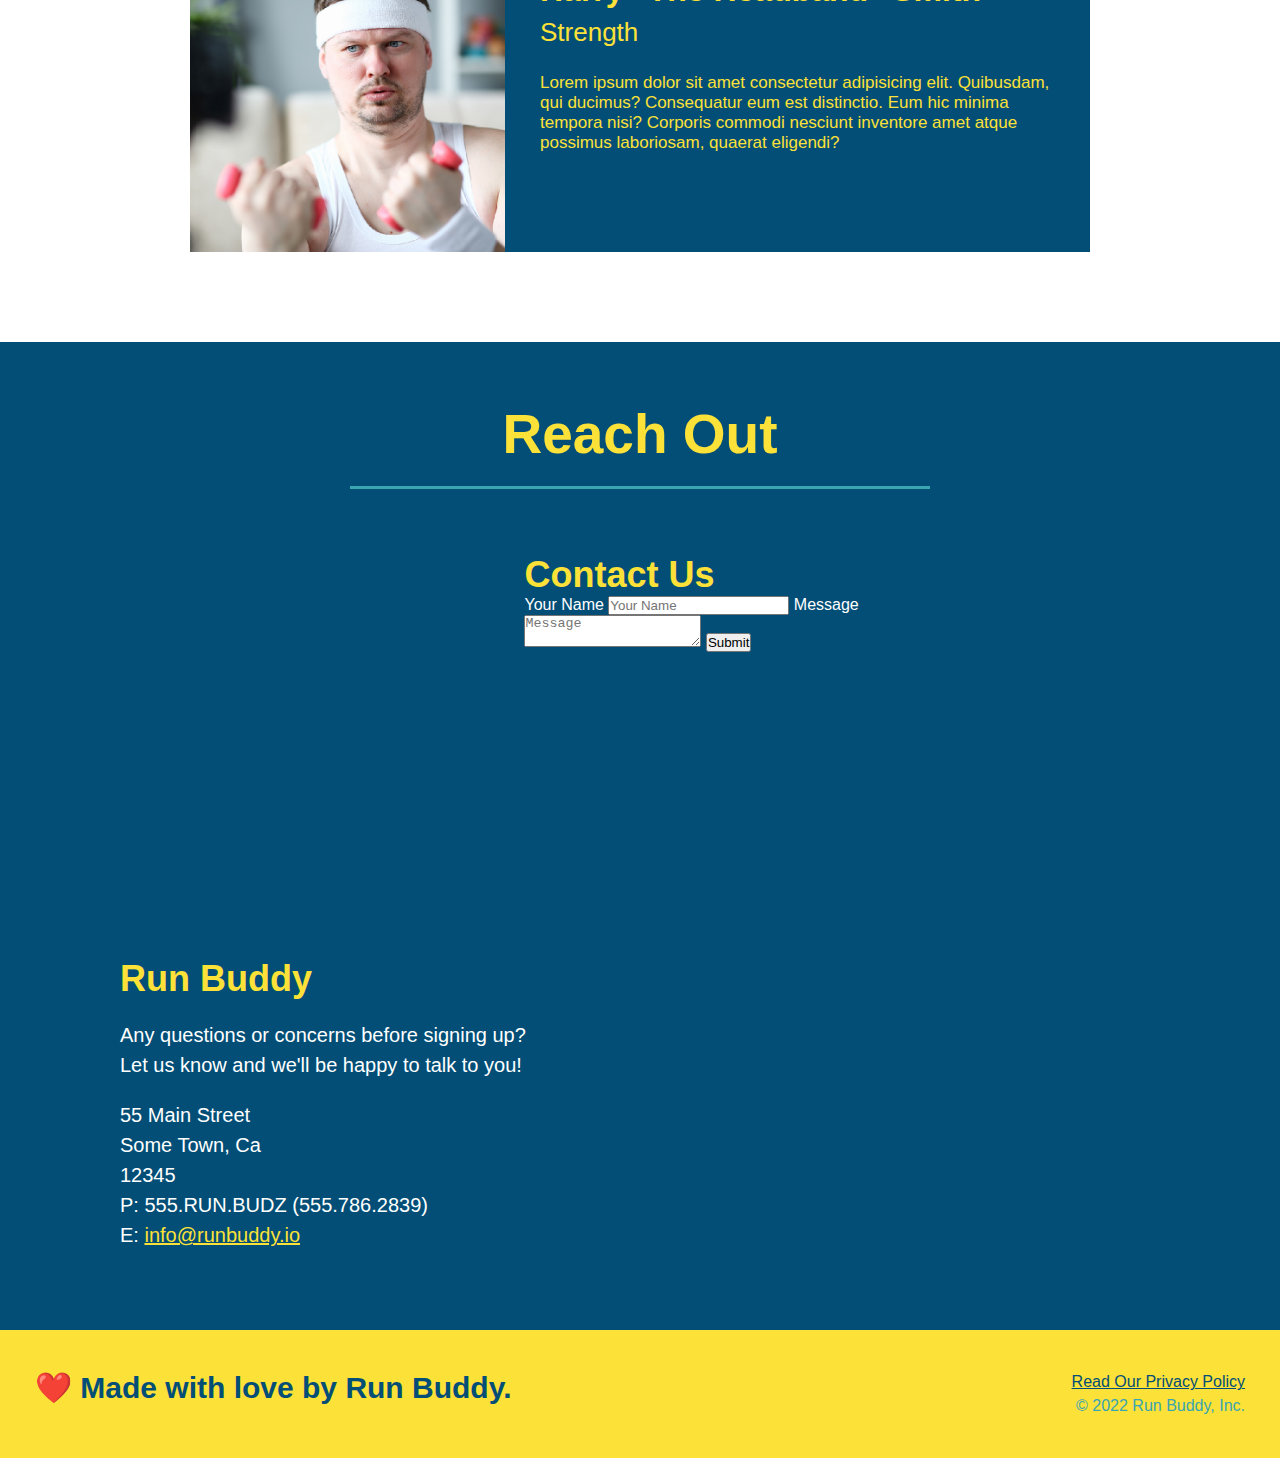
==== commit d3e71b6c: "add flexbox to the steps" ====
--- a/index.html
+++ b/index.html
@@ -91,29 +91,58 @@
             <div class="flex-row">
             <h2 class="section-title secondary border">What You Do</h2>
             </div>
-            <div>
-                <img src="./assets/images/step-1.svg" alt="">
-                <h3>Step 1: <span>Fill Out the Form Above.</span></h3>
-                <p>You're already here, so why not?</p>              
-            </div>
-
-            <div>
-                <img src="./assets/images/step-2.svg" alt="">
-                <h3>Step 2: <span>Consult with One of Our Trainers.</span></h3>
-                <p>Are you here to build muscle, lose weight, or just feel good?</p>
-            </div>
-
-            <div>
-                <img src="./assets/images/step-3.svg" alt="">
-                <h3>Step 3: <span>Get Running.</span></h3>
-                <p>Hit the ground running (literally) once your trainer lays out your plan.</p>
-            </div>
-
-            <div>
-                <img src="./assets/images/step-4.svg" alt="">
-                <h3>Step 4: <span>See Results.</span></h3>
-                <p>Bi-weekly checkins with your trainer will keep you focused.</p>
-            </div>
+            <div class="step">
+                <h3>Step 1.</h3>
+                <div class="step-info">
+                    <div class="step-img">
+                        <img src="./assets/images/step-1.svg" alt="">
+                    </div>
+                    <div class="step-text">
+                        <h4>Fill Out the Form Above.</h4>
+                        <p>You're already here, so why not?</p>     
+                    </div>
+                </div>         
+            </div>
+
+            <div class="step">
+                <h3>Step 2.</h3>
+                <div class="step-info">
+                    <div class="step-img">
+                        <img src="./assets/images/step-2.svg" alt="">
+                    </div>
+                    <div class="step-text">
+                        <h4>Consult with One of Our Trainers.</h4>
+                        <p>Are you here to build muscle, lose weight, or just feel good?</p>     
+                    </div>
+                </div>         
+            </div>
+
+            <div class="step">
+                <h3>Step 3.</h3>
+                <div class="step-info">
+                    <div class="step-img">
+                        <img src="./assets/images/step-3.svg" alt="">
+                    </div>
+                    <div class="step-text">
+                        <h4>Get Running.</h4>
+                        <p>Hit the ground running (literally) once your trainer lays out your plan.</p>     
+                    </div>
+                </div>         
+            </div>
+
+            <div class="step">
+                <h3>Step 4.</h3>
+                <div class="step-info">
+                    <div class="step-img">
+                        <img src="./assets/images/step-4.svg" alt="">
+                    </div>
+                    <div class="step-text">
+                        <h4>See Results.</h4>
+                        <p>Bi-weekly checkins with your trainer will keep you focused.</p>     
+                    </div>
+                </div>         
+            </div>
+
         </section>
 
         <!--"what you do" section end-->
--- a/assets/css/style.css
+++ b/assets/css/style.css
@@ -180,29 +180,55 @@
     background: #fce138;
 }
 
-.steps div {
-    margin-bottom: 80px;
-}
-
-.steps img {
-    width: 15%;
-    margin: 10px 0;
-}
-
-.steps h3 {
+
+.step h3 {
     color: #024e76;
     font-size: 46px;
-    margin-top: 10px;
-}
-
-.steps p {
+    flex: 1 30%
+}
+
+.step-text p {
     color: #39a6b2;
-    font-size: 23px;
-}
-
-.steps span {
-    font-size: 38px;
-}
+    font-size: 18px;
+}
+
+.step-info {
+    flex: 2 70%;
+    display: flex;
+    flex-wrap: wrap;
+    align-items: center;
+}
+
+.step-img {
+    flex: 1 12%;
+    margin-right: 20px;
+}
+
+.step-img img {
+    max-width: 100%;
+}
+
+.step-text {
+    flex: 12;
+}
+
+.step-text h4 {
+    font-size: 26px;
+    line-height: 1.5;
+    color: #024e76;
+}
+
+.step {
+    margin: 50px;
+    padding-bottom: 50px;
+    width: 80%;
+    border-bottom: 1px solid #39a6b2;
+    display: flex;
+    flex-wrap: wrap;
+    align-items: center;
+    justify-content: space-between;
+}
+
 /* steps end */
 
 /* trainers start */
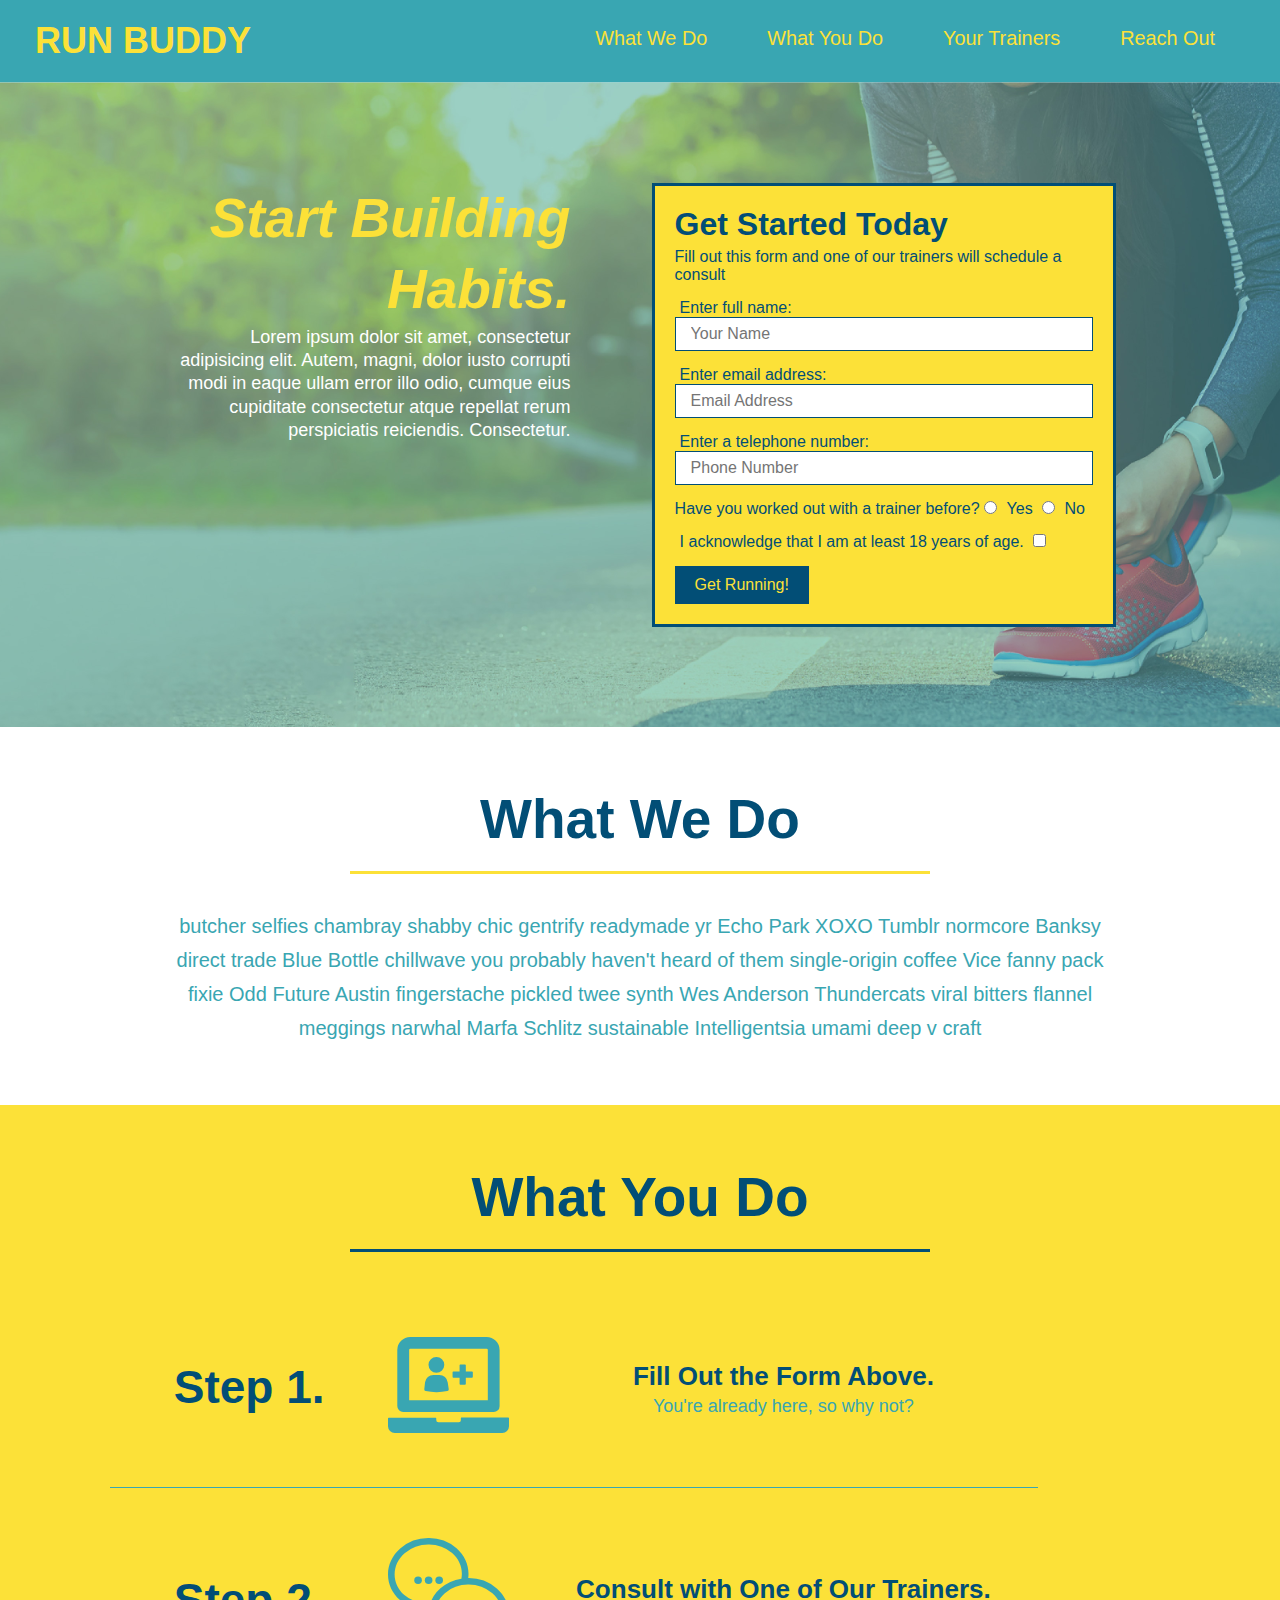
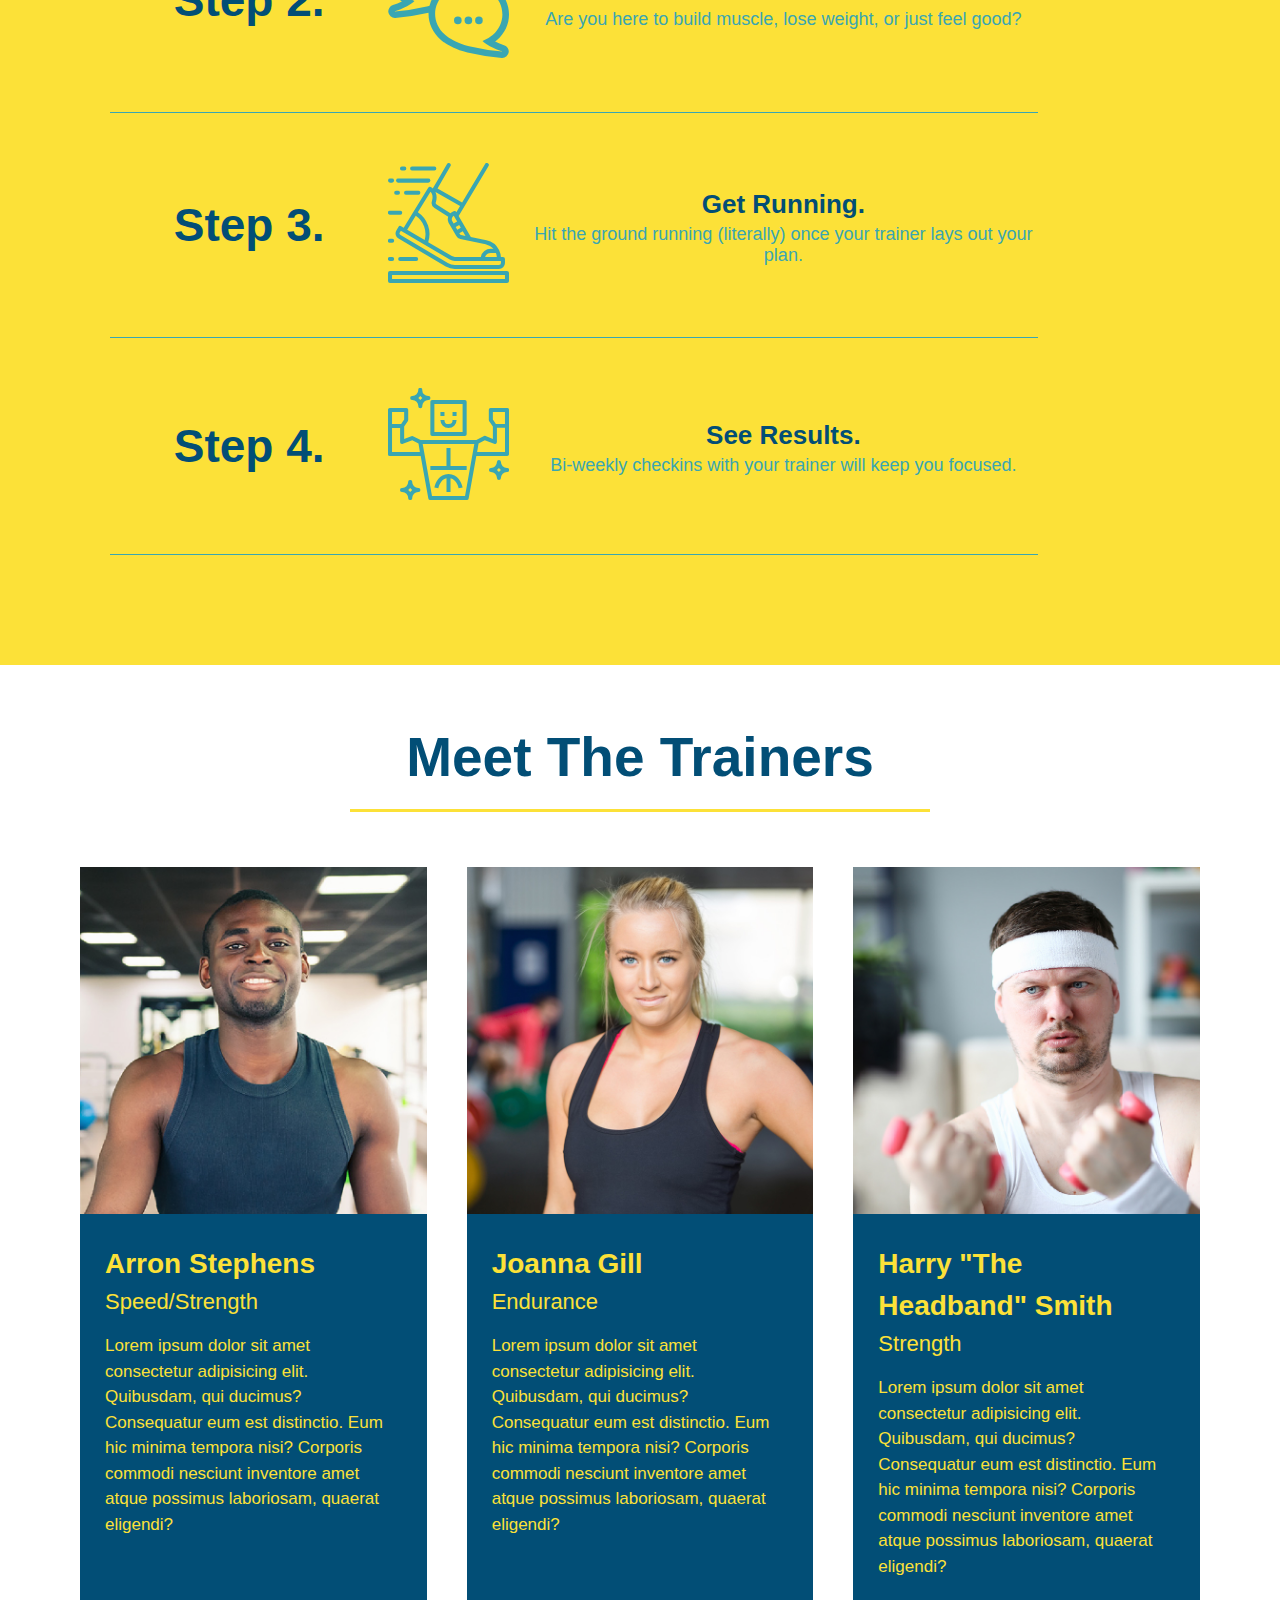
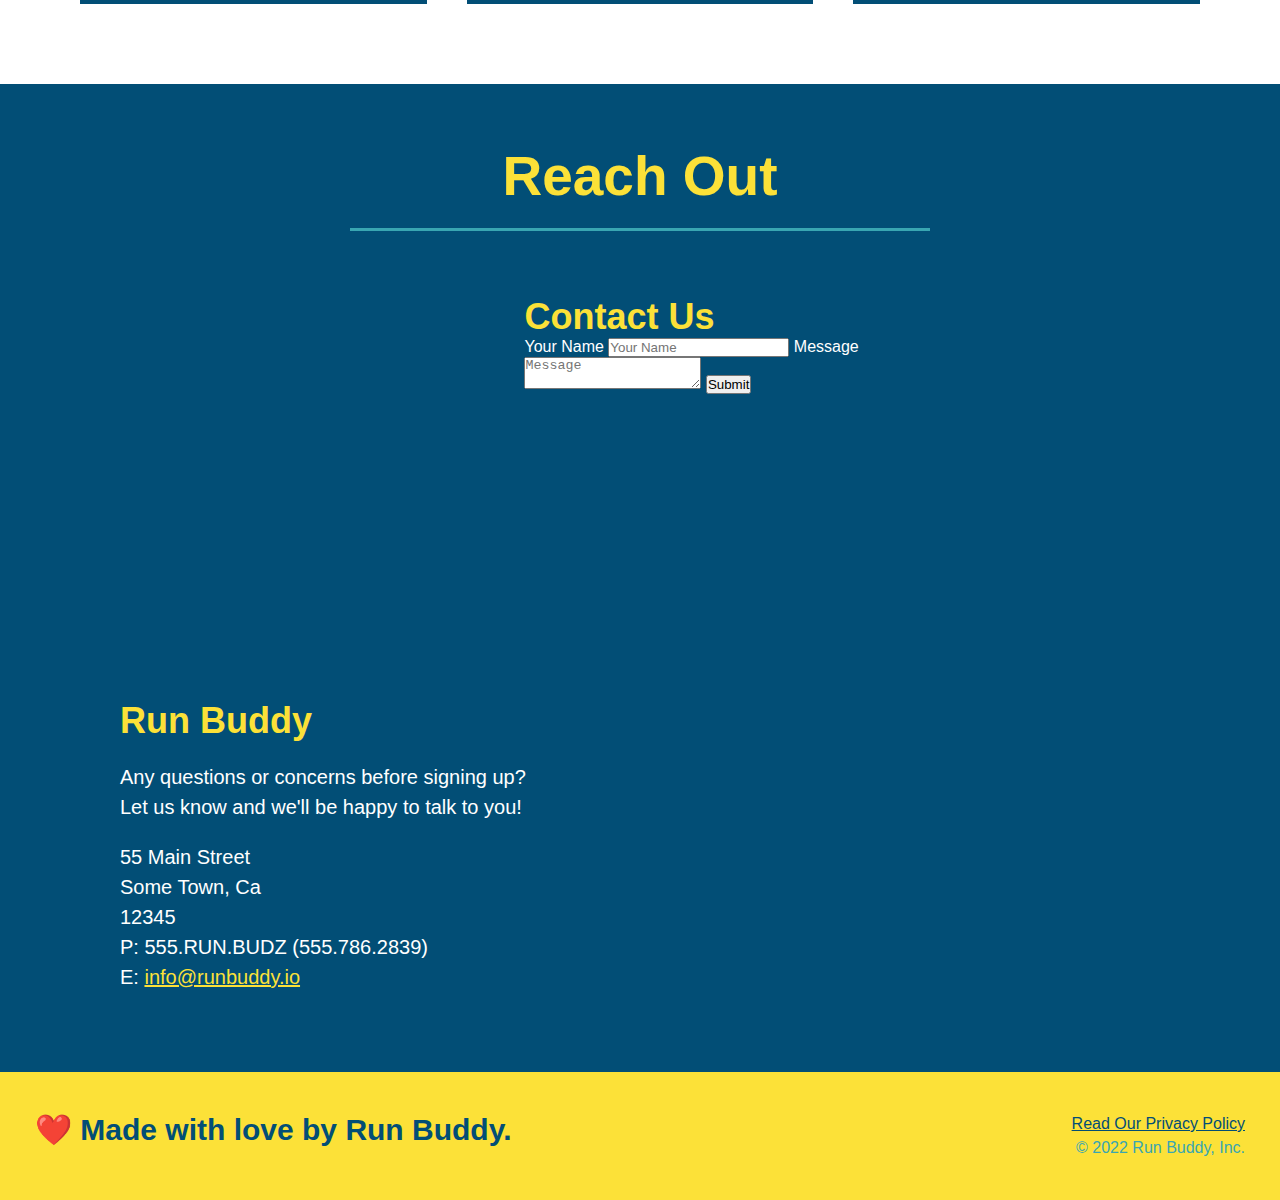
==== commit c13f126f: "add flexbox to the trainers" ====
--- a/index.html
+++ b/index.html
@@ -91,7 +91,7 @@
             <div class="flex-row">
             <h2 class="section-title secondary border">What You Do</h2>
             </div>
-            <div class="step">
+           <div class="step">
                 <h3>Step 1.</h3>
                 <div class="step-info">
                     <div class="step-img">
@@ -148,16 +148,18 @@
         <!--"what you do" section end-->
 
         <!--"meet the trainers" section start-->
-        <section id="your-trainers" class="trainers">
+        <section id="your-trainers">
             <div class="flex-row">
             <h2 class="section-title primary-border">Meet The Trainers</h2>
             </div>
+
+            <div class="trainers">
         <!--first trainer bio-->    
             <article class="trainer">
                 <img src="./assets/images/trainer-1.jpg" alt="Arron Stephens in his workout clothes, ready to pump iron." />
-                <div class="trainer-bio text-left">    
-                    <h3>Arron Stephens</h3>
-                    <h4>Speed/Strength</h4>  
+                <div class="trainer-bio">    
+                    <h3 class="trainer-name">Arron Stephens</h3>
+                    <h4 class="trainer-role">Speed/Strength</h4>  
                     <p>
                         Lorem ipsum dolor sit amet consectetur adipisicing elit. Quibusdam, qui ducimus? Consequatur eum est distinctio. Eum hic minima tempora nisi? Corporis commodi nesciunt inventore amet atque possimus laboriosam, quaerat eligendi?
                     </p>
@@ -165,26 +167,27 @@
             </article>
         <!--second trainer bio-->
         <article class="trainer">
-            <div class="trainer-bio text-right">    
-                <h3>Joanna Gill</h3>
-                <h4>Endurance</h4>  
+            <img src="./assets/images/trainer-2.jpg" alt="Joanna Gill cooling off after a workout." />
+            <div class="trainer-bio">    
+                <h3 class="trainer-name">Joanna Gill</h3>
+                <h4 class="trainer-role">Endurance</h4>  
                 <p>
                     Lorem ipsum dolor sit amet consectetur adipisicing elit. Quibusdam, qui ducimus? Consequatur eum est distinctio. Eum hic minima tempora nisi? Corporis commodi nesciunt inventore amet atque possimus laboriosam, quaerat eligendi?
                 </p>
             </div>
-            <img src="./assets/images/trainer-2.jpg" alt="Joanna Gill cooling off after a workout." />
         </article>
         <!--third trainer bio-->
         <article class="trainer">
             <img src="./assets/images/trainer-3.jpg" alt="Harry Smith wearing a headband and lifting comically small pink weights." />
-            <div class="trainer-bio text-left">    
-                <h3>Harry "The Headband" Smith</h3>
-                <h4>Strength</h4>  
+            <div class="trainer-bio">    
+                <h3 class="trainer-name"t>Harry "The Headband" Smith</h3>
+                <h4 class="trainer-role">Strength</h4>  
                 <p>
                     Lorem ipsum dolor sit amet consectetur adipisicing elit. Quibusdam, qui ducimus? Consequatur eum est distinctio. Eum hic minima tempora nisi? Corporis commodi nesciunt inventore amet atque possimus laboriosam, quaerat eligendi?
                 </p>
             </div>
-            </article>        
+            </article>
+        </div>            
         </section>
         <!--"meet the trainers" section end-->
 
--- a/assets/css/style.css
+++ b/assets/css/style.css
@@ -178,6 +178,7 @@
 /*steps start */
 .steps {
     background: #fce138;
+    text-align: center;
 }
 
 
@@ -233,37 +234,39 @@
 
 /* trainers start */
 .trainers {    
-    
+    width: 100%;
+    margin: 0 auto;
+    display: flex;
+    flex-wrap: wrap;
+    justify-content: space-around;
 }
 
 .trainer {
-    width: 900px;
+
     color: #fce138;
     background: #024e76;
-    margin: 0 auto 30px auto;
-    overflow: auto;
+    margin: 20px;
+    flex: 1;
+
 }
 
 .trainer img {
-    width: 35%;
-    float: left;
+    width: 100%;
 }
 
 .trainer-bio {
-    padding: 35px;
-    float: left;
-    width: 65%;
+    padding: 25px;
+    line-height: 1.5;
 }
 
 .trainer-bio h3 {
-    font-size: 32px;
-    margin-bottom: 8px;
+    font-size: 28px;
 }
 
 .trainer-bio h4 {
-    font-size: 26px;
+    font-size: 22px;
     font-weight: lighter;
-    margin-bottom: 25px;
+    margin-bottom: 15px;
 }
 
 .trainer-bio p {
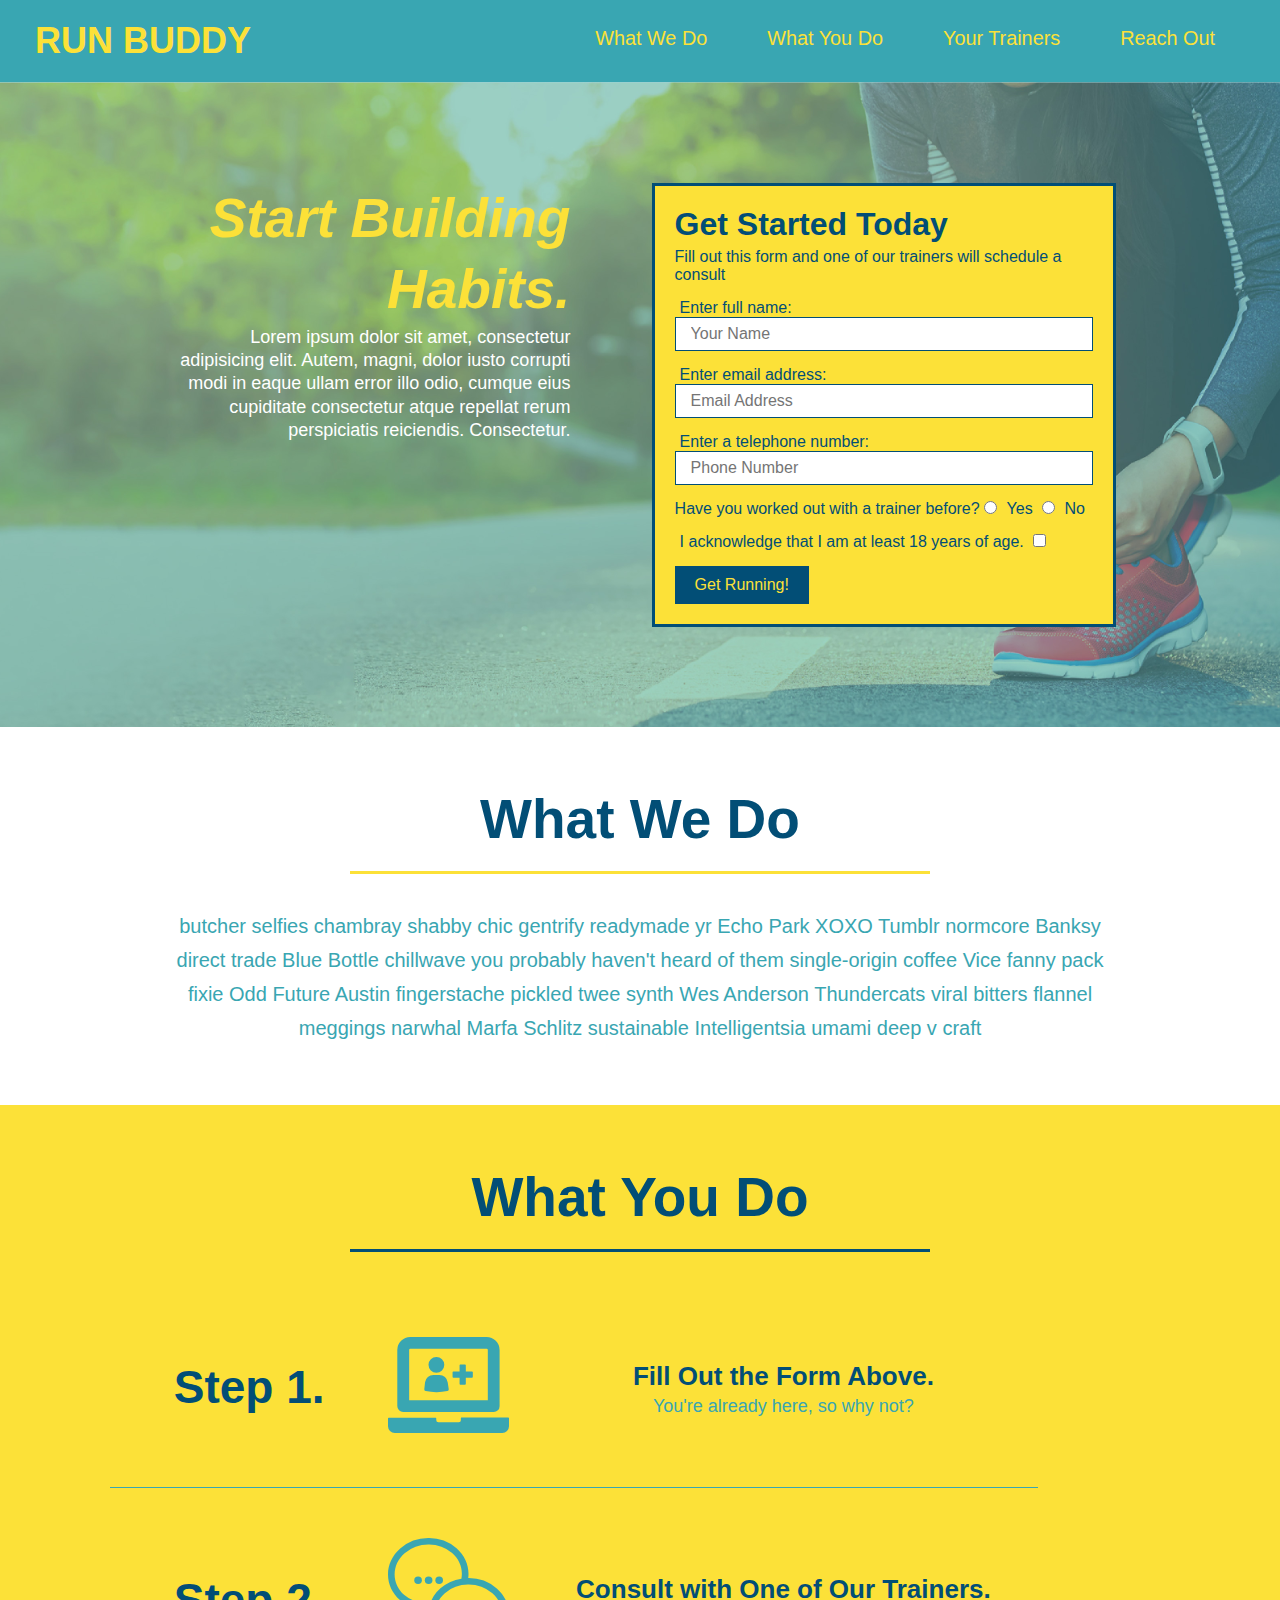
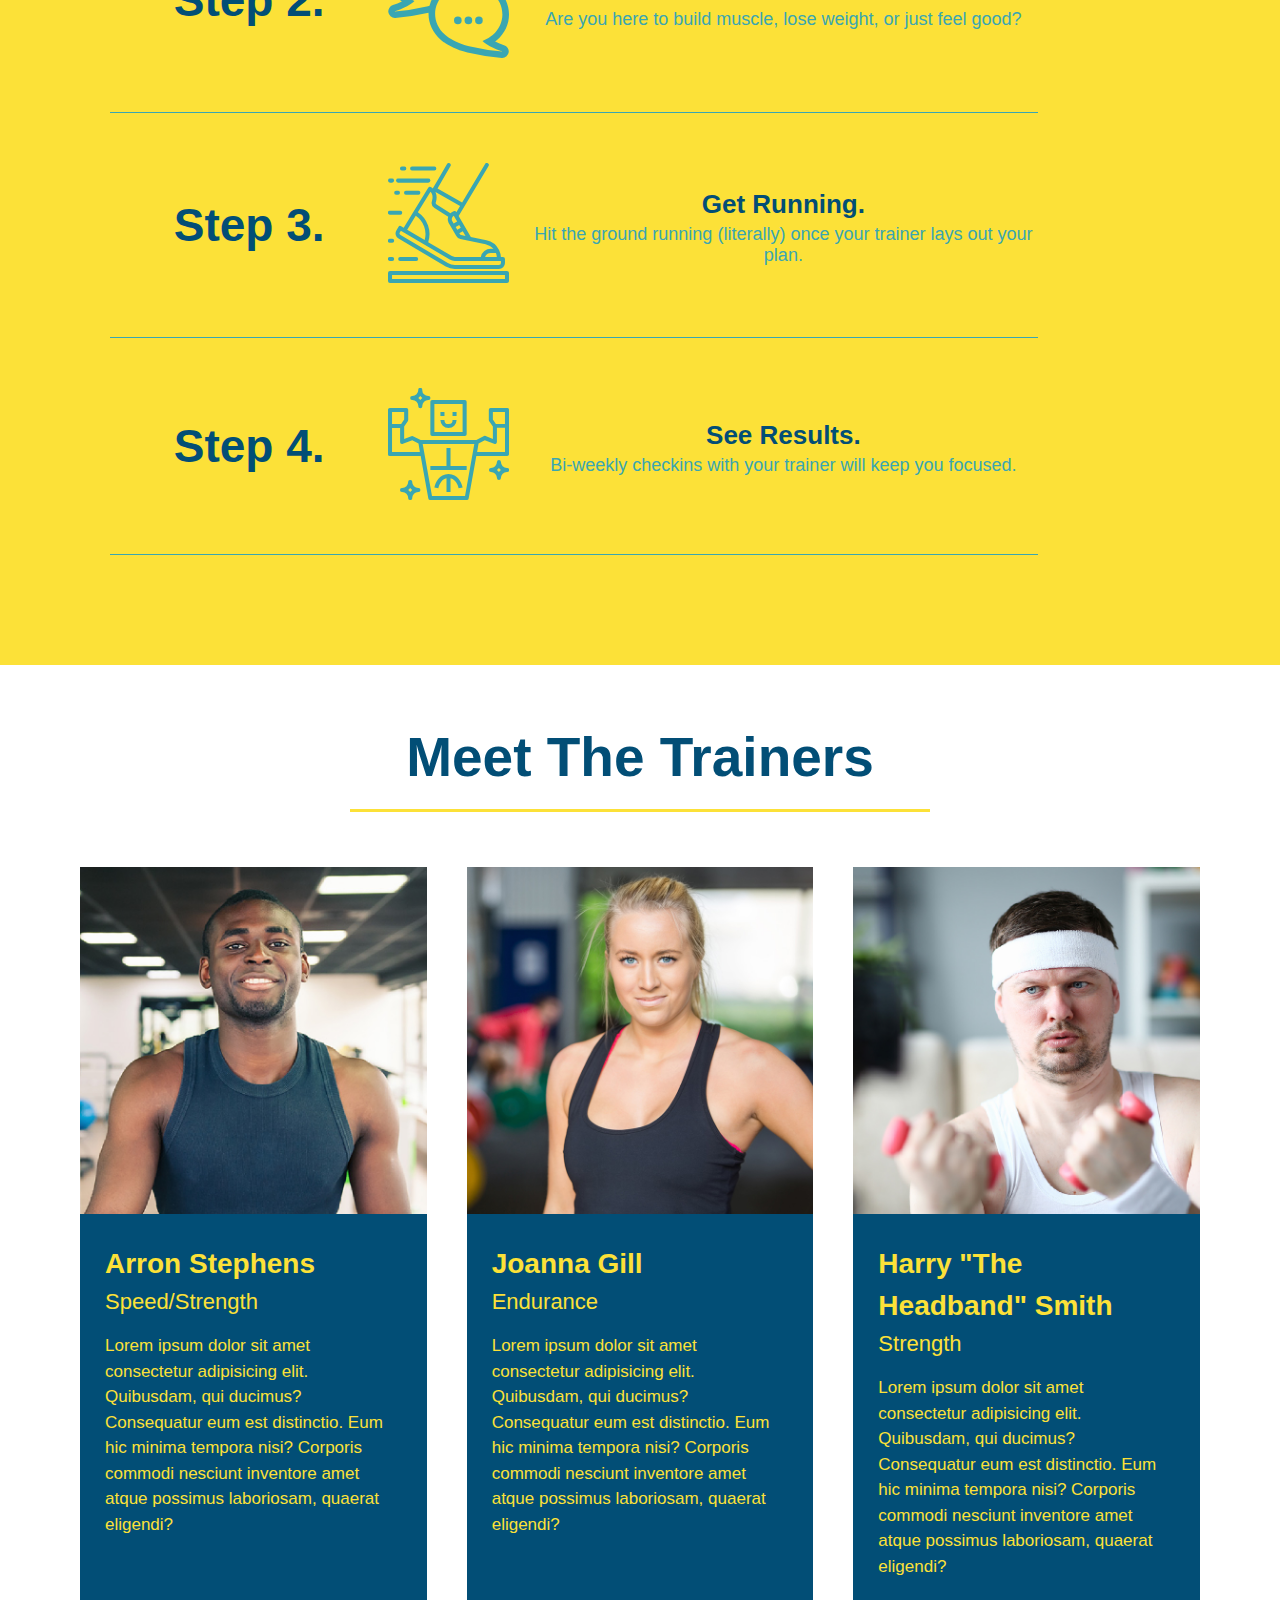
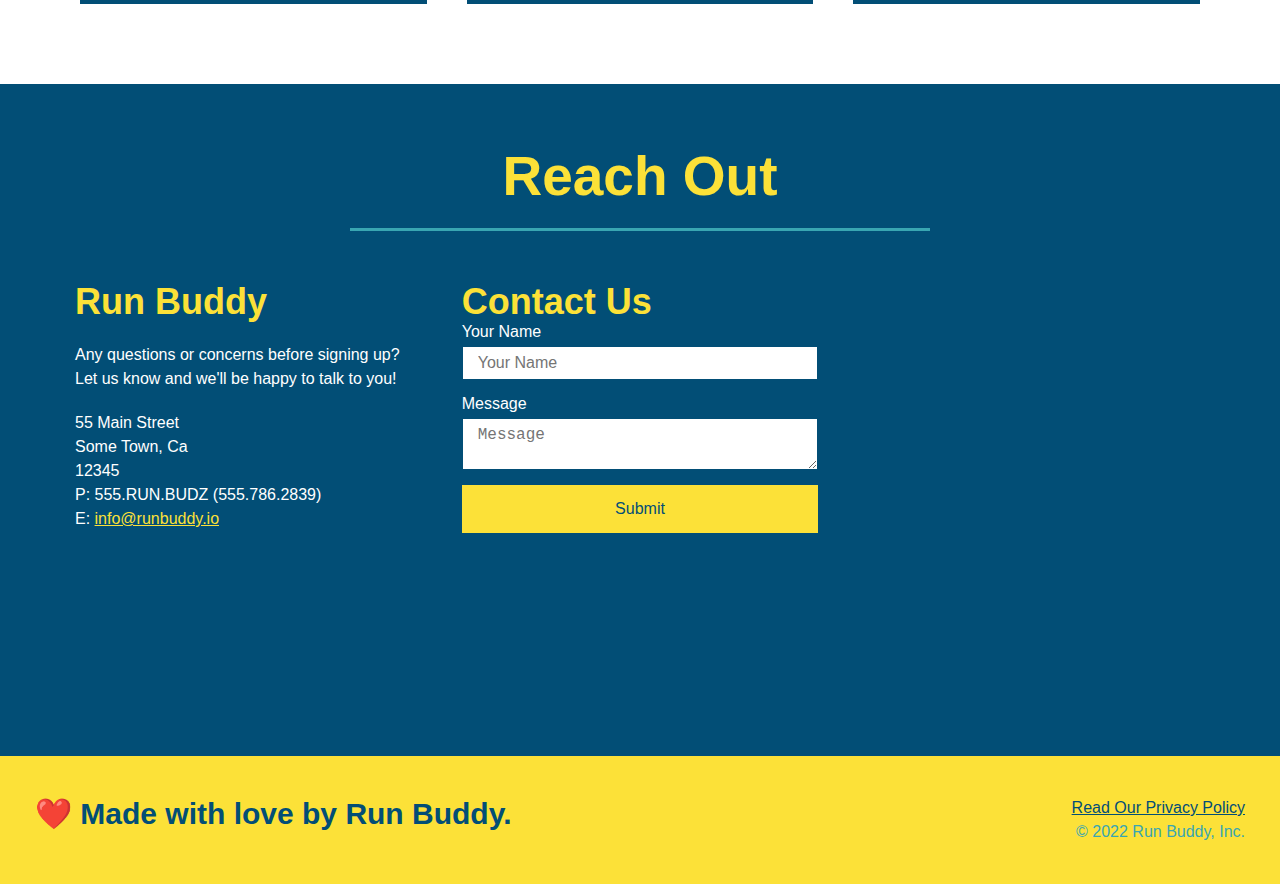
==== commit 6d341eb7: "added flexbox to reach out section" ====
--- a/index.html
+++ b/index.html
@@ -199,25 +199,7 @@
             </h2>
             </div>
             <div class="contact-info">
-              <iframe
-                src="https://www.google.com/maps/embed?pb=!1m14!1m12!1m3!1d12182.30520634488!2d-74.0652613!3d40.2407219!2m3!1f0!2f0!3f0!3m2!1i1024!2i768!4f13.1!5e0!3m2!1sen!2sus!4v1561060983193!5m2!1sen!2sus"
-                frameborder="0" style="border:0" allowfullscreen>
-              </iframe>
-      
-              <div class="contact-form">
-                <h3>Contact Us</h3>
-                <form>
-                  <label for="contact-name">Your Name</label>
-                  <input type="text" id="contact-name" placeholder="Your Name" />
-              
-                  <label for="contact-message">Message</label>
-                  <textarea id="contact-message" placeholder="Message"></textarea>
-              
-                  <button type="submit">Submit</button>
-                </form>
-              </div>
-      
-              <div>
+            <div>
                 <h3>Run Buddy</h3>
                 <p>
                   Any questions or concerns before signing up? 
@@ -234,6 +216,24 @@
                 </address>
                 
               </div>
+                
+              <div class="contact-form">
+                <h3>Contact Us</h3>
+                <form>
+                  <label for="contact-name">Your Name</label>
+                  <input type="text" id="contact-name" placeholder="Your Name" />
+              
+                  <label for="contact-message">Message</label>
+                  <textarea id="contact-message" placeholder="Message"></textarea>
+              
+                  <button type="submit">Submit</button>
+                </form>
+              </div>
+
+              <iframe
+              src="https://www.google.com/maps/embed?pb=!1m14!1m12!1m3!1d12182.30520634488!2d-74.0652613!3d40.2407219!2m3!1f0!2f0!3f0!3m2!1i1024!2i768!4f13.1!5e0!3m2!1sen!2sus!4v1561060983193!5m2!1sen!2sus"
+              frameborder="0" style="border:0" allowfullscreen></iframe>
+              
             </div>
           </section>
         <!--"reach out" section end-->
--- a/assets/css/style.css
+++ b/assets/css/style.css
@@ -285,25 +285,50 @@
     color: #fce138;
 }
 
+.contact-info {
+    display: flex;
+    justify-content: space-between;
+    flex-wrap: wrap;
+}
+
+.contact-info > * {
+    flex: 1;
+    margin: 15px;
+}
 .contact-info iframe {
-    width: 400px;
+
     height: 400px;
 }
 
 .contact-info div {
-    display: inline-block;
-    width: 410px;
-    vertical-align: top;
-    text-align: left;
-    margin: 30px 0 0 60px;
     color: white;
 }
 
 .contact-info p, .contact-info address {
     margin: 20px 0;
     line-height: 1.5;
-    font-size: 20px;
+    font-size: 16px;
     font-style: normal;
+}
+
+.contact-form input, .contact-form textarea {
+    border: 1px solid #024e76;
+    display: block;
+    padding: 7px 15px;
+    font-size: 16px;
+    color: #204e76;
+    width: 100%;
+    margin-bottom: 15px;
+    margin-top: 5px; 
+}
+
+.contact-form button {
+    width: 100%;
+    border: none;
+    background: #fce138;
+    color: #024e76;
+    padding: 15px 0;
+    font-size: 16px;
 }
 
 .contact-info a {
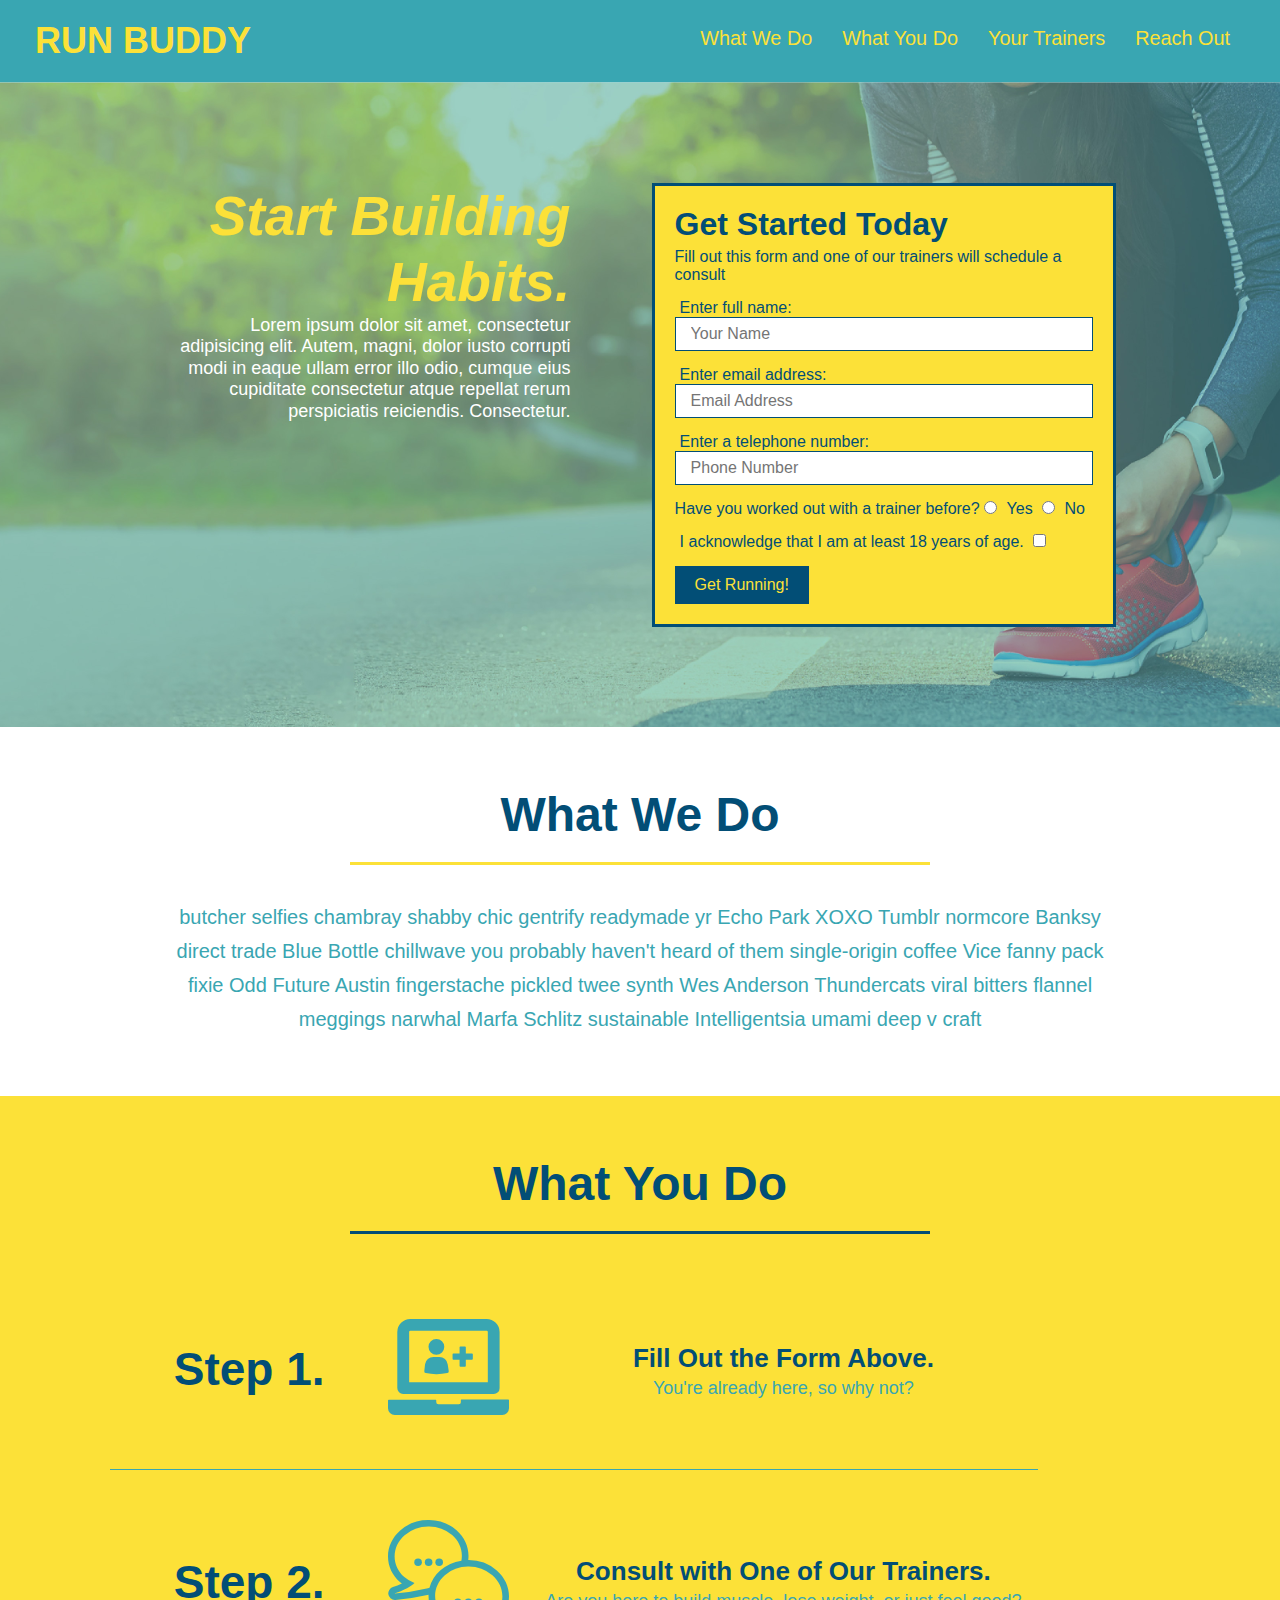
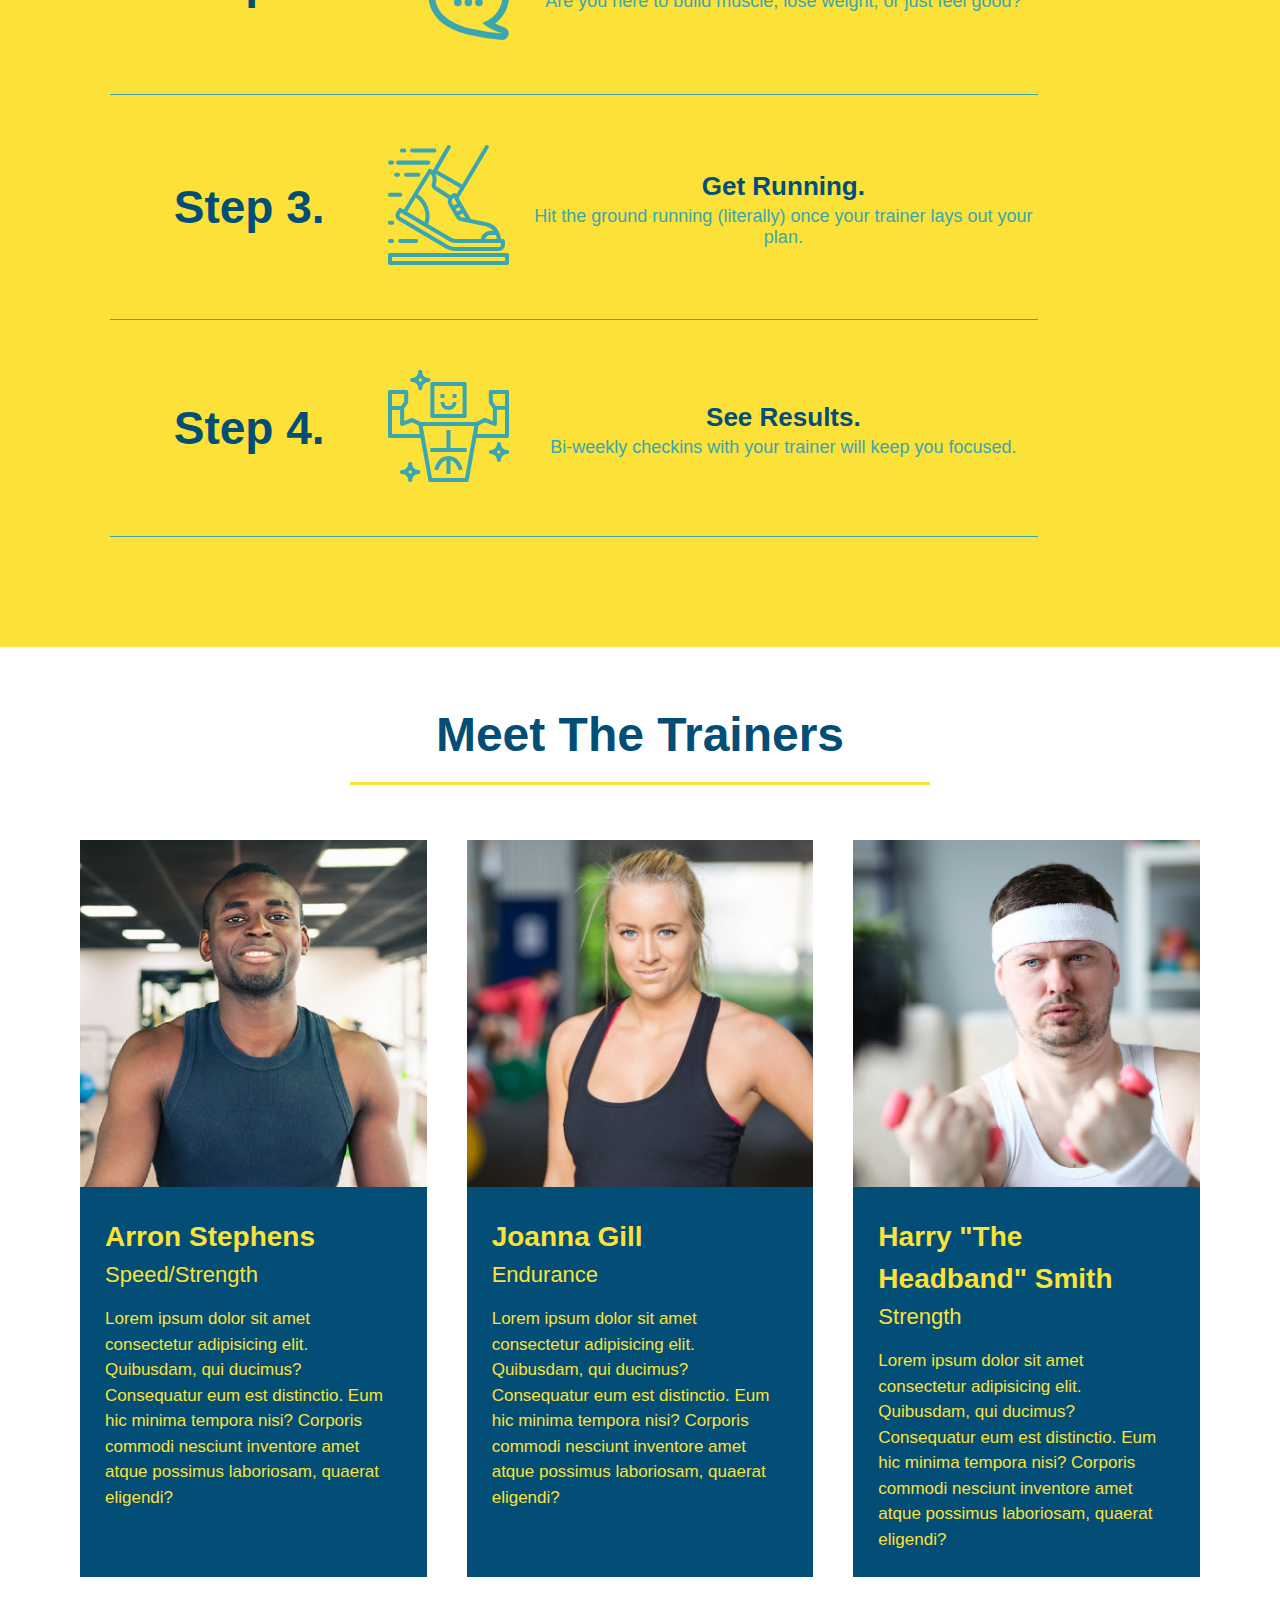
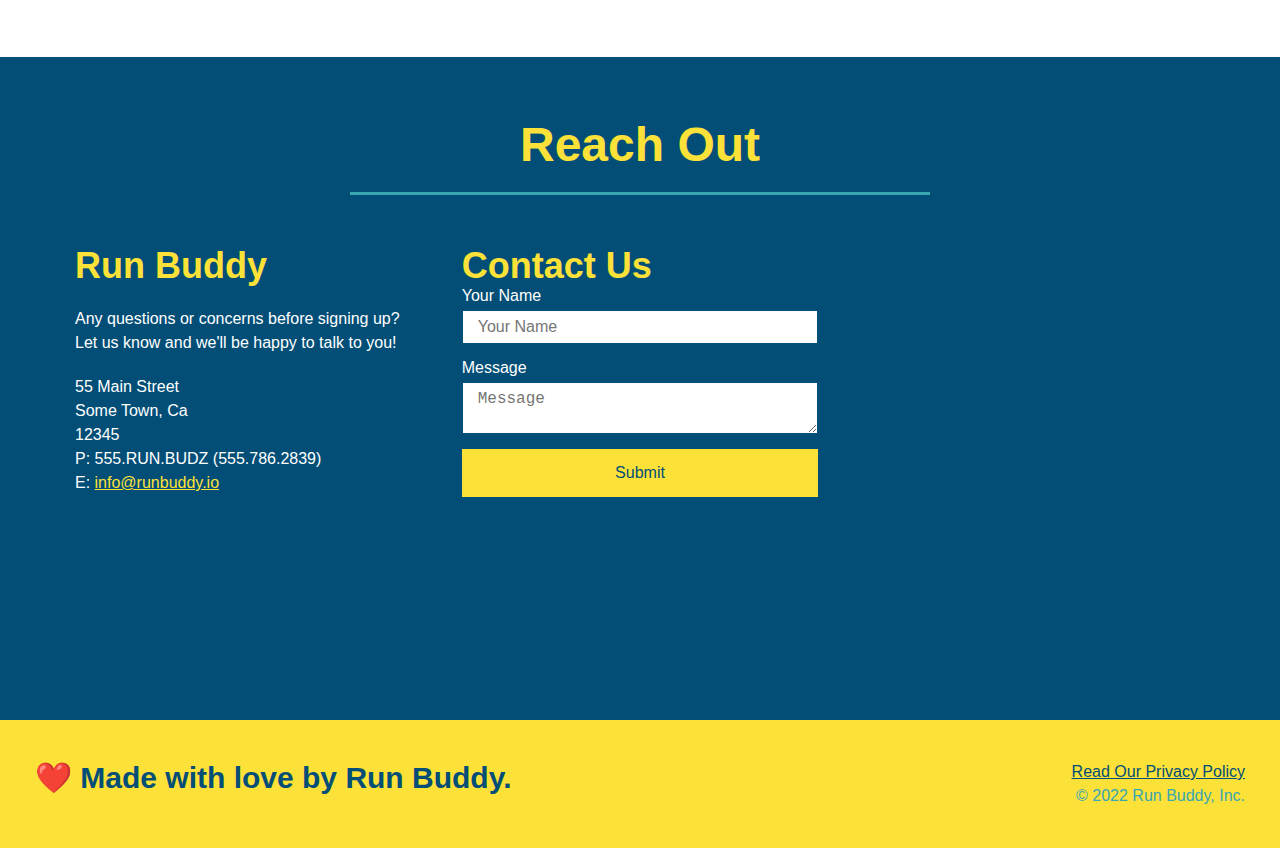
==== commit b13da29a: "set up media queries for different screen sizes" ====
--- a/index.html
+++ b/index.html
@@ -2,6 +2,7 @@
 <html lang="en">
     <head>
         <meta charset="UTF-8" />
+        <meta name="viewport" content="width=device-width, initial-scale=1.0" />
         <title>Run Buddy</title>
         <link rel="stylesheet" href="./assets/css/style.css" />
     </head>
--- a/assets/css/style.css
+++ b/assets/css/style.css
@@ -47,7 +47,7 @@
 }
 
 header nav ul li a {
-    margin: 0 30px;
+    padding: 10px 15px;
     font-weight: lighter;
     font-size: 1.55vw;
 }
@@ -87,6 +87,7 @@
     display: flex;
     justify-content: center;
     flex-wrap: wrap;
+    align-items: flex-start;
 }
 
 .hero-cta {
@@ -95,7 +96,7 @@
     margin: 3.5%;
     color: #fff;
     font-size: 18px;
-    line-height: 1.3;
+    line-height: 1.2;
 }
 
 .hero-cta h2 {
@@ -148,7 +149,7 @@
 /*section titles start */
 .section-title {
     color:#024e76;
-    font-size: 55px;
+    font-size: 48px;
     border-bottom: 3px solid;
     padding-bottom: 20px;
     text-align: center;
@@ -354,3 +355,27 @@
 .flex-row {
     display: flex;
 }
+
+/* utility classes end */
+@media screen and (max-width:980px) {
+    header h1 a {
+        /*this will be applied to any screen smaller than 980 px*/
+        
+    }
+}
+
+/*media query for tabels and smaller*/
+@media screen and (max-width:768px) {
+    header h1 {
+        /*this will be applied on any screen between 768px and 575px*/
+        
+    }
+}
+
+/*media query for mobile phones and smaller*/
+@media screen and (max-width:575px) {
+    header h1 {
+        /*this will be applied to any screen smaller than 575px*/
+        
+    }
+}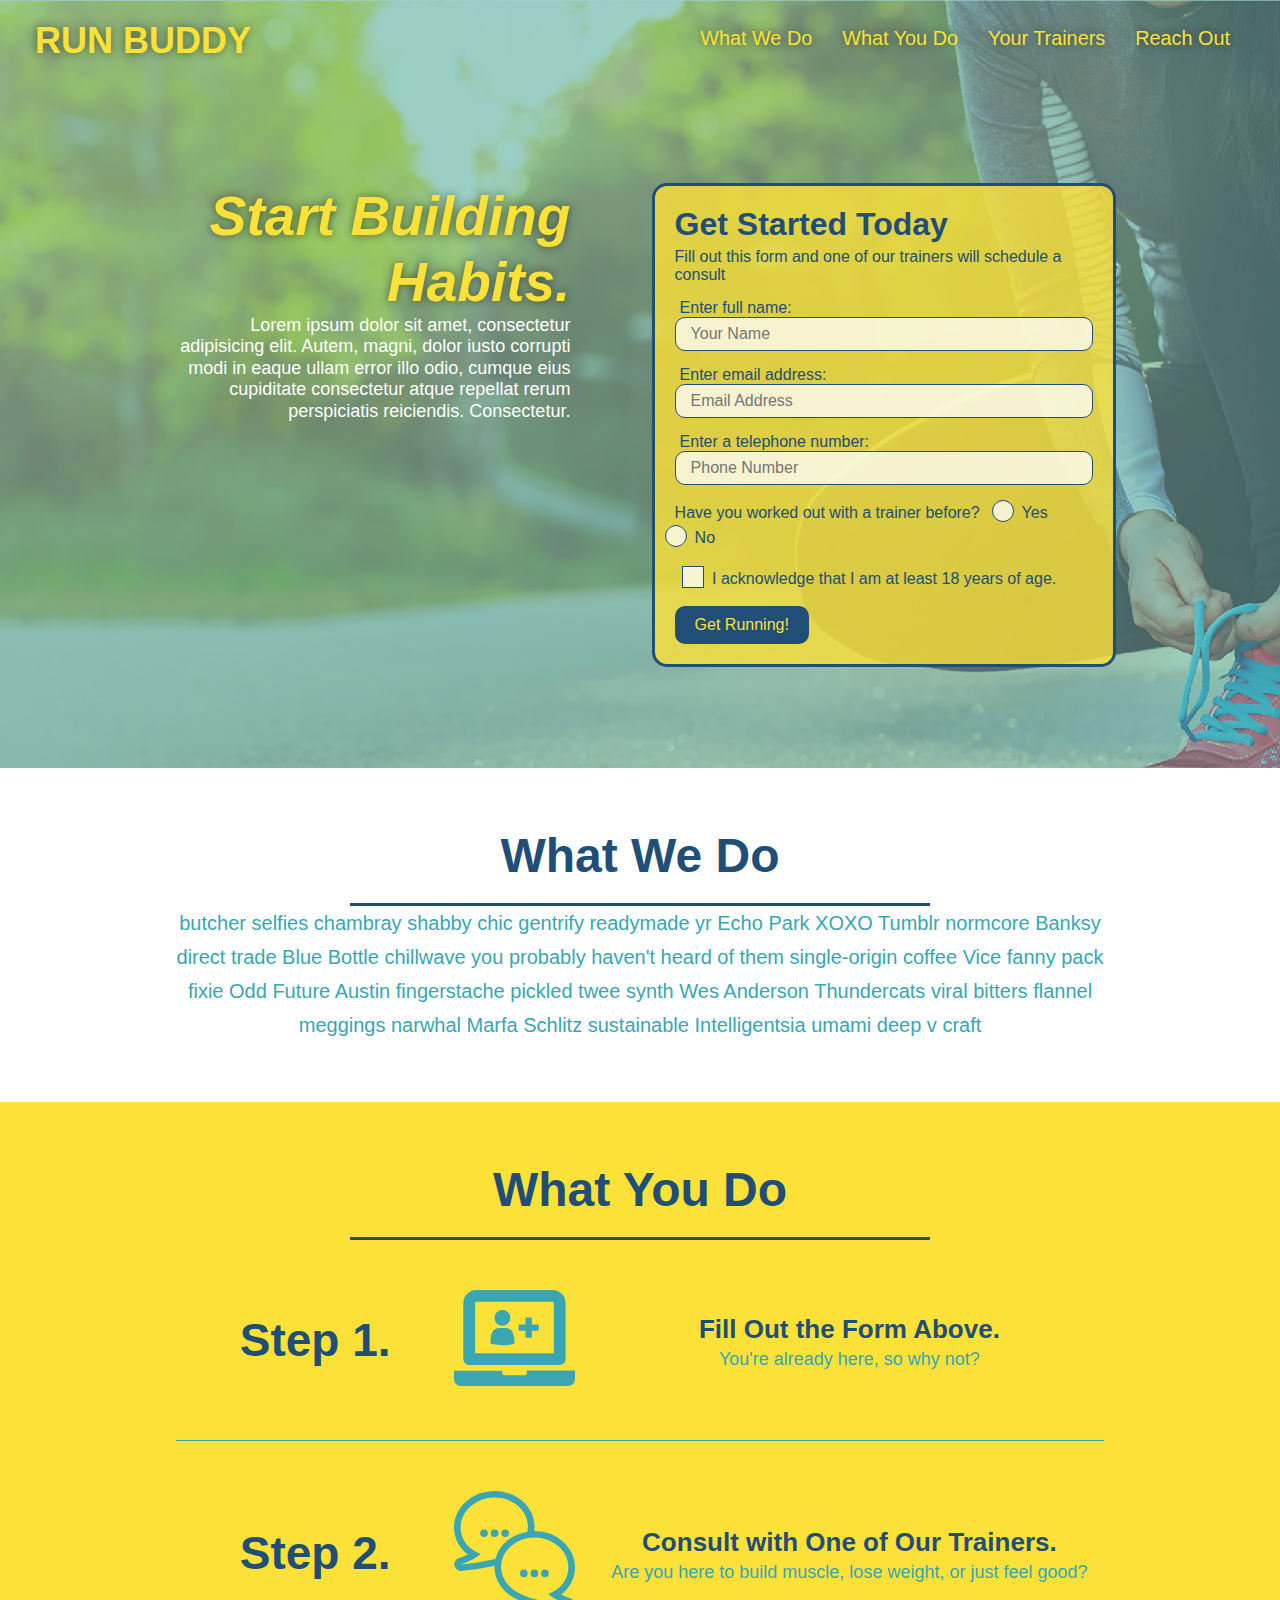
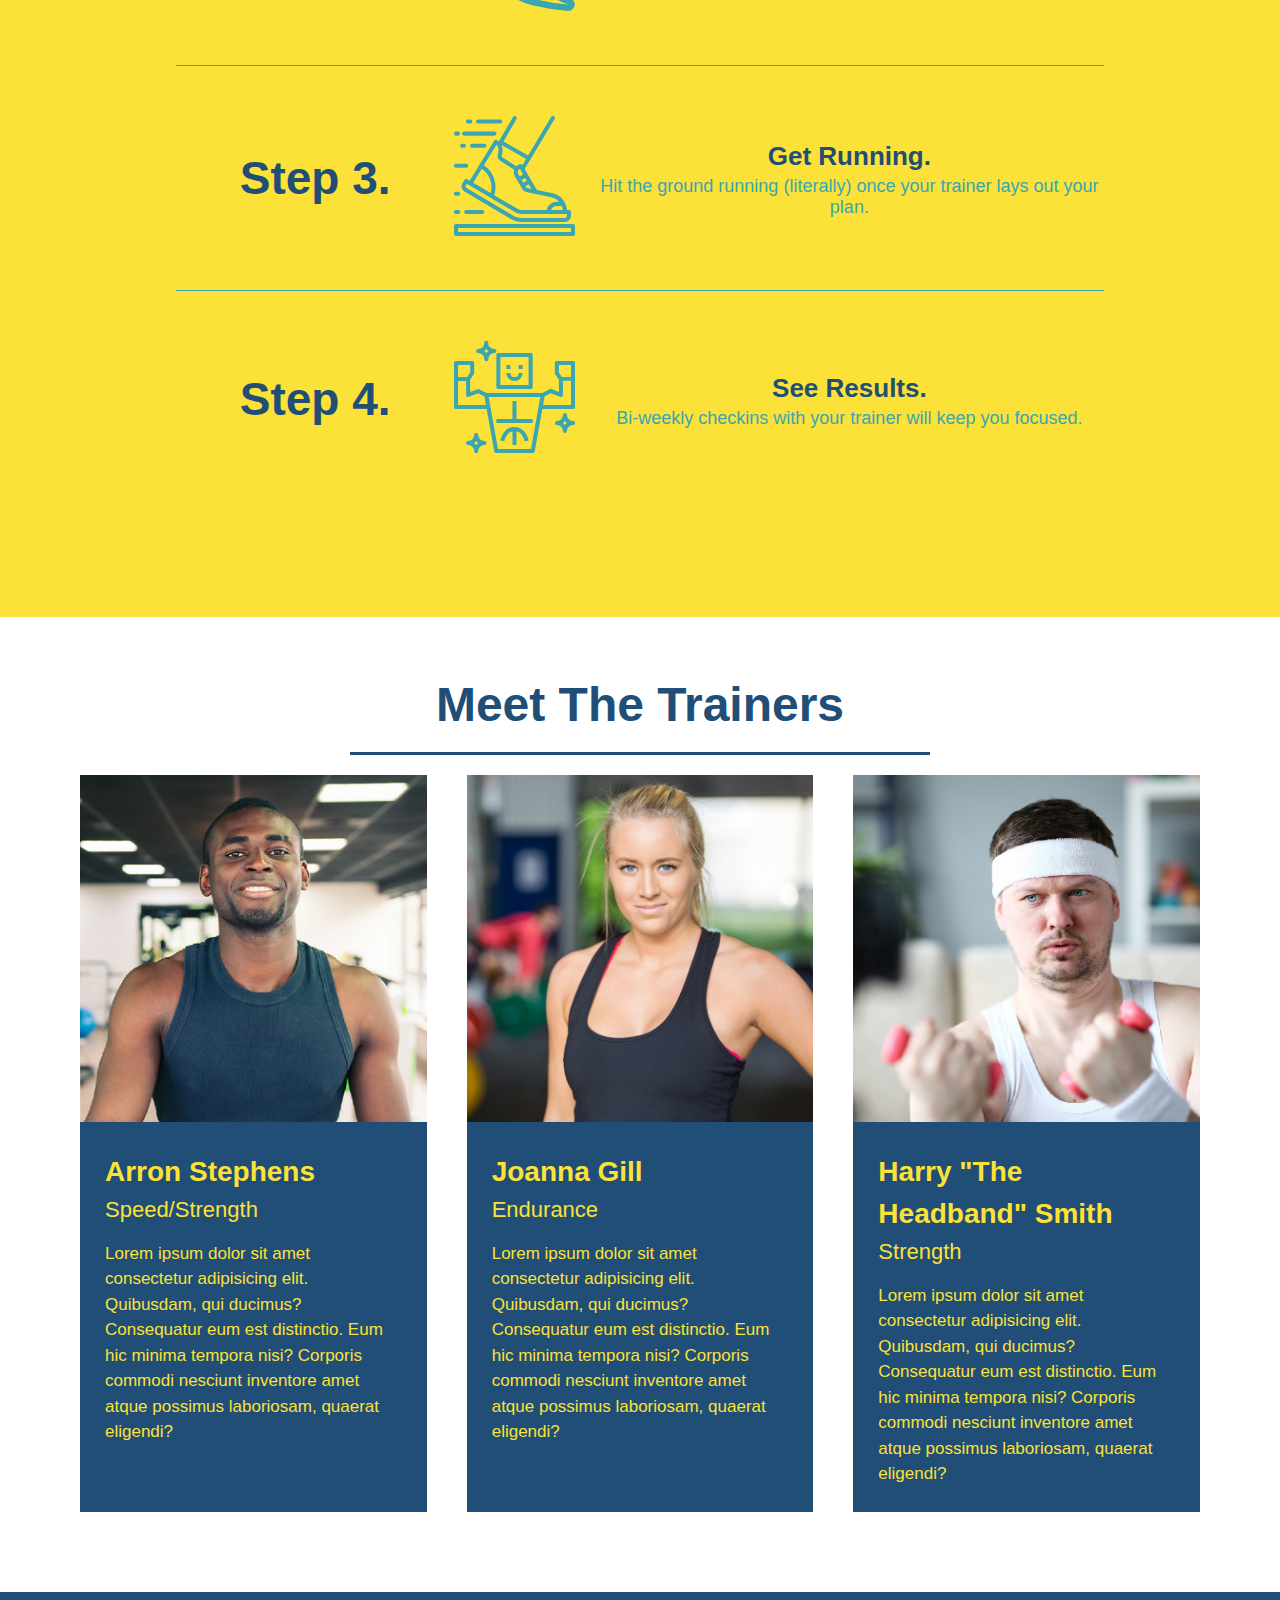
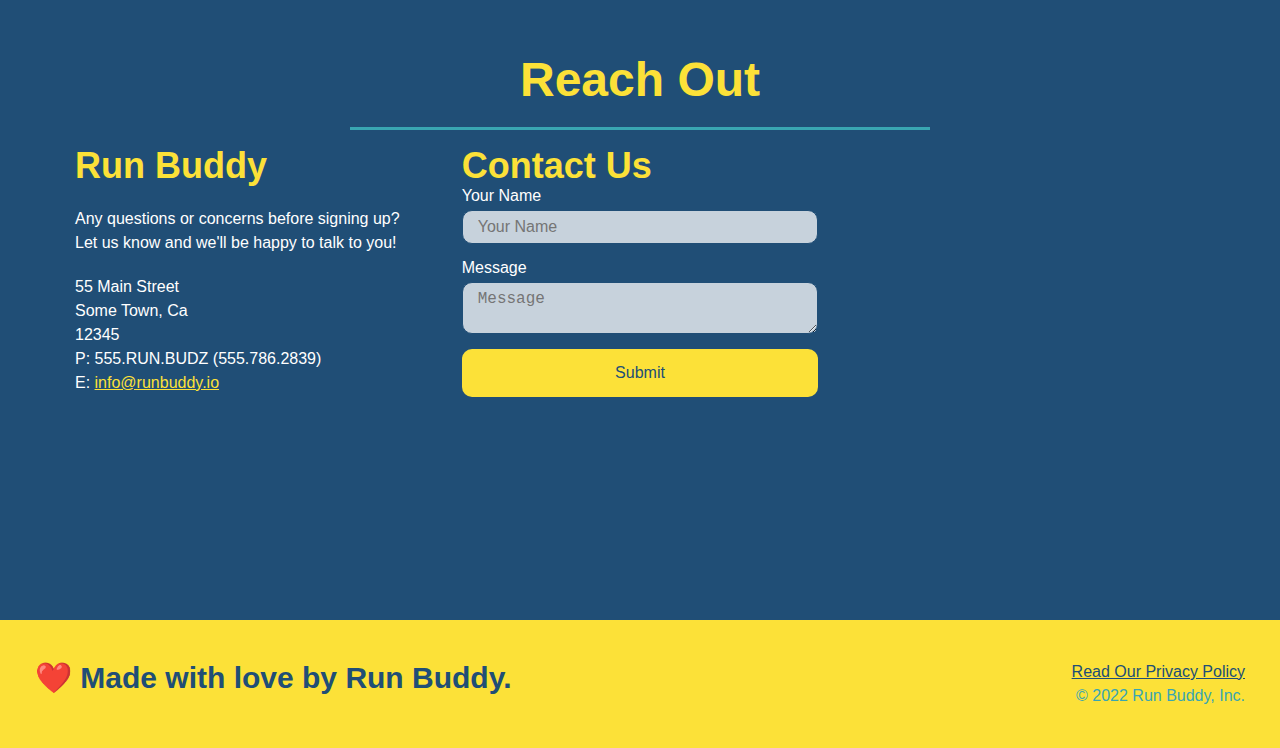
==== commit f3f56f0f: "final css touches" ====
--- a/index.html
+++ b/index.html
@@ -55,19 +55,25 @@
                     <input type="tel" placeholder="Phone Number" name="phone" id="phone" class="form-input" />
                <p>
                    Have you worked out with a trainer before?
-                   <input type="radio" name="trainer-confirm" id="trainer-yes" />
-                   <label for="trainer-yes">Yes</label>
-                   <input type="radio" name="trainer-confirm" id="trainer-no" />
-                   <label for="trainer-no">No</label>
+                    <span class="radio-wrapper">
+                        <input type="radio" name="trainer-confirm" id="trainer-yes" />
+                        <label for="trainer-yes">Yes</label>
+                    </span>
+                    <span class="radio-wrapper">
+                        <input type="radio" name="trainer-confirm" id="trainer-no" />
+                        <label for="trainer-no">No</label>
+                    </span>
                </p>
                <p>
-                   <label for="checkbox">
-                   I acknowledge that I am at least 18 years of age. 
-                    </label>
-                   <input type="checkbox" name="age-confirm" id="checkbox" /> 
+                   <span class="checkbox-wrapper">
+                        <input type="checkbox" name="age-confirm" id="checkbox" /> 
+                        <label for="checkbox"> I acknowledge that I am at least 18 years of age. 
+                        </label>
+                        
+                   </span>
                </p>
-               <button type="submit">
-                   Get Running!
+                    <button type="submit">
+                        Get Running!
                 </button>
                 </form>
                 </div>
--- a/assets/css/style.css
+++ b/assets/css/style.css
@@ -4,8 +4,14 @@
     box-sizing: border-box;
 }
 
+:root {
+    --primary-color: #fce138;
+    --secondary-color: #204e76;
+    --tertiary-color: #39a6b2;
+}
+
 body {
-    color: #39a6b2;
+    color: var(--tertiary-color);
     font-family: Arial, Helvetica, sans-serif;
 }
 
@@ -16,22 +22,31 @@
 /*navigation (header) start*/
 header {
     padding: 20px 35px;
-    background-color: #39a6b2;
+    background-color: var(--tertiary-color);
     display: flex;
     justify-content: space-between;
     flex-wrap: wrap;
+    position: -webkit-sticky;
+    position: sticky;
+    top: 0px;
+    background-image: url("../images/hero-bg.jpg");
+    background-size: cover;
+    background-position: center;
+    background-attachment: fixed;
+    z-index: 9999;
 }
 
 header h1 {
     font-weight: bold;
     font-size: 36px;
-    color: #fce138;
+    color: var(--primary-color);
     margin: 0;
+    text-shadow: 0 0 10px rgba(0, 0, 0, 0.5);
 }
 
 header a {
     text-decoration: none;
-    color:#fce138;
+    color:var(--primary-color);
 }
 
 header nav {
@@ -50,12 +65,21 @@
     padding: 10px 15px;
     font-weight: lighter;
     font-size: 1.55vw;
-}
+    text-shadow: 0 0 10px rgba(0, 0, 0, 0.5); 
+}
+
+header nav ul li a:hover {
+    background:var(--primary-color);
+    color: #;
+    border-radius: 15px;
+    text-shadow: none;
+}
+
 /*navigation (header) end */
 
 /*footer start*/
 footer {
-    background: #fce138;
+    background:var(--primary-color);
     width: 100%;
     padding: 40px 35px;
     display: flex;
@@ -64,7 +88,7 @@
 }
 
 footer h2 {
-    color: #024e76;
+    color: var(--secondary-color);
     font-size: 30px;
     margin: 0;
 }
@@ -75,7 +99,7 @@
 }
 
 footer a {
-    color: #024e76;
+    color: var(--secondary-color);
 }
 /*footer end*/
 
@@ -88,6 +112,7 @@
     justify-content: center;
     flex-wrap: wrap;
     align-items: flex-start;
+    background-attachment: fixed;
 }
 
 .hero-cta {
@@ -102,16 +127,18 @@
 .hero-cta h2 {
     font-style: italic;
     font-size: 55px;
-    color: #fce138;
+    color: var(--primary-color);
+    text-shadow: 0 0 10px rgba(0,0,0,0.5);
 }
 
 .hero-form {
-    color: #024e76;
-    background-color: #fce138;
+    color: var(--secondary-color);
+    background-color: rgba(252,225,56,0.8);
     padding: 20px;
-    border: solid 3px #024e76;
+    border: solid 3px var(--secondary-color);
     width: 40%;
     margin: 3.5%;
+    border-radius: 15px;
 }
 
 .hero-form p {
@@ -125,50 +152,123 @@
 
 .form-input {
     font-size: 16px;
-    border: 1px solid #024e76; 
+    border: 1px solid var(--secondary-color); 
     display: block;
     padding: 7px 15px;
     color: #204e76;
     width: 100%;
     margin-bottom: 15px;
+    border-radius: 10px;
+    background-color: rgba(255,255,255,0.75);
+}
+
+.form-input:focus {
+    background-color: rgba(255,255,255,1);
+    outline: none;
 }
 
 .hero-form label {
     margin: 0 5px;
 }
 
+.checkbox-wrapper input, .radio-wrapper input {
+    opacity: 0;
+}
+
+.checkbox-wrapper label, .radio-wrapper label {
+    position: relative;
+    left: 10px;
+    margin: 10px;
+    line-height: 1.6;
+}
+
+.checkbox-wrapper label::before, .radio-wrapper label::before {
+    content: "";
+    height: 20px;
+    width: 20px;
+    background: rgba(255, 255, 255, 0.75);
+    border: 1px solid var(--secondary-color);
+    position: absolute;
+    top: -4px;
+    left: -30px;
+}
+
+.radio-wrapper label::before {
+    border-radius: 50%;
+}
+
+.radio-wrapper label::after {
+    content: "";
+    width: 20px;
+    height: 20px;
+    background: var(--secondary-color);
+    position: absolute;
+    left: -29px;
+    top:-3px;
+    border-radius: 50%;
+    background-image: radial-gradient(circle, var(--tertiary-color), var(--secondary-color));
+}
+
+.checkbox-wrapper label::after {
+    content: "";
+    height: 6px;
+    width:14px;
+    border-left: 2px solid #204e76;
+    border-bottom: 2px solid var(--secondary-color);
+    position: absolute;
+    left: -26px;
+    top:1px;
+    transform: rotate(-58deg);
+}
+
+.checkbox-wrapper input + label::after,
+.radio-wrapper input + label::after {
+    content: none;
+}
+
+.checkbox-wrapper input:checked + label::after,
+.radio-wrapper input:checked + label::after {
+    content: "";
+}
+
+
 .hero-form button {
-    color: #fce138;
-    background-color: #024e76;
+    color:var(--primary-color);
+    background-color: var(--secondary-color);
     border: none;
     padding: 10px 20px;
     font-size: 16px;
+    border-radius: 10px;
+}
+
+.hero-form button:hover {
+    background-color: var(--tertiary-color);
 }
 /* Hero style end */
 
 /*section titles start */
 .section-title {
-    color:#024e76;
+    color:var(--secondary-color);
     font-size: 48px;
     border-bottom: 3px solid;
     padding-bottom: 20px;
     text-align: center;
-    margin: 0 auto 35px auto;
+    margin: 0 auto 0px auto;
     width: 50%;    
 }
 .primary-border {
-    border-color: #fce138;
+    border-colorvar(--primary-color);
 }
 
 .secondary-border {
-    border-color: #39a6b2;
+    border-color: var(--tertiary-color);
 }
 /*section titles end */
 
 /*intro start */
 .intro p {
     line-height: 1.7;
-    color: #39a6b2;
+    color: var(--tertiary-color);
     width: 80%;
     font-size: 20px;
     margin: 0 auto;
@@ -178,24 +278,24 @@
 
 /*steps start */
 .steps {
-    background: #fce138;
+    background:var(--primary-color);
     text-align: center;
 }
 
-
 .step h3 {
-    color: #024e76;
+    color: var(--secondary-color);
     font-size: 46px;
     flex: 1 30%
 }
 
 .step-text p {
-    color: #39a6b2;
+    color: var(--tertiary-color);
     font-size: 18px;
 }
 
 .step-info {
     flex: 2 70%;
+    justify-content: center;
     display: flex;
     flex-wrap: wrap;
     align-items: center;
@@ -208,6 +308,7 @@
 
 .step-img img {
     max-width: 100%;
+    box-shadow: 1;
 }
 
 .step-text {
@@ -217,20 +318,22 @@
 .step-text h4 {
     font-size: 26px;
     line-height: 1.5;
-    color: #024e76;
+    color: var(--secondary-color);
 }
 
 .step {
-    margin: 50px;
+    margin: 50px auto;
     padding-bottom: 50px;
     width: 80%;
-    border-bottom: 1px solid #39a6b2;
     display: flex;
     flex-wrap: wrap;
     align-items: center;
     justify-content: space-between;
 }
 
+.step:not(:last-child) {
+    border-bottom: 1px solid var(--tertiary-color);
+}
 /* steps end */
 
 /* trainers start */
@@ -244,8 +347,8 @@
 
 .trainer {
 
-    color: #fce138;
-    background: #024e76;
+    color:var(--primary-color);
+    background: var(--secondary-color);
     margin: 20px;
     flex: 1;
 
@@ -278,12 +381,11 @@
 
 /* reach out start */
 .contact {
-
-    background-color: #024e76;
+    background-color: var(--secondary-color);
 }
 
 .contact h2 {
-    color: #fce138;
+    color: var(--primary-color);
 }
 
 .contact-info {
@@ -313,7 +415,7 @@
 }
 
 .contact-form input, .contact-form textarea {
-    border: 1px solid #024e76;
+    border: 1px solid var(--secondary-color);
     display: block;
     padding: 7px 15px;
     font-size: 16px;
@@ -321,23 +423,36 @@
     width: 100%;
     margin-bottom: 15px;
     margin-top: 5px; 
+    border-radius: 10px;
+    background-color: rgba(255,255,255,0.75);
+}
+
+.contact-form input:focus, .contact-form textarea:focus {
+    background-color: rgba(255,255,255,1);
+    outline: none;
 }
 
 .contact-form button {
     width: 100%;
     border: none;
-    background: #fce138;
-    color: #024e76;
+    background:var(--primary-color);
+    color: var(--secondary-color);
     padding: 15px 0;
     font-size: 16px;
+    border-radius: 10px;
+}
+
+.contact-form button:hover {
+    color:var(--primary-color);
+    background: var(--tertiary-color);
 }
 
 .contact-info a {
-    color: #fce138;
+    color: var(--primary-color);
 }
 
 .contact-info h3 {
-    color:#fce138;
+    color:var(--primary-color);
     font-size: 36px;
 }
 
@@ -358,24 +473,110 @@
 
 /* utility classes end */
 @media screen and (max-width:980px) {
-    header h1 a {
-        /*this will be applied to any screen smaller than 980 px*/
+    /*this will be applied to any screen smaller than 980 px*/
+    header {
+        padding-bottom: 0;
+        justify-content: center;
+        top: 0;
+        position: relative; 
+    }
+    header h1 {
+        width: 100%;
+        text-align:center;
+    }
+
+    header nav ul {
+        margin-top: 20px; 
+    }
+
+    header nav ul li a{
+        font-size: 20px;
+    }
+
+
+    footer h2, footer div {
+        text-align: center;
+        width: 100%;
+    }
+
+    .hero-cta, .hero-form {
+        width: 100%;
+    }
+
+    .hero-cta {
+        text-align: center;
+    }
+
+    .section-title {
+        width: 80%;
+    }
+
+    .trainer {
+        flex: 0 70%;
+    }
+    
+    .contact-info iframe {
+        flex: 1 100%;
+    }
+}       
         
-    }
-}
-
-/*media query for tabels and smaller*/
+    
+/*media query for tablets and smaller*/
 @media screen and (max-width:768px) {
-    header h1 {
-        /*this will be applied on any screen between 768px and 575px*/
+            /*this will be applied on any screen between 768px and 575px*/
+        section {
+            padding: 30px 15px;
+        }
         
-    }
-}
+        .step h3 {
+            flex: 1 100%;
+            text-align: center;
+        }
+
+        .step-info {
+            flex: 2 100%;
+        }
+
+        .step-img {
+            flex: 0 32%;
+            margin-right: 0;
+            margin-top: 15px;
+            margin-bottom: 15px;
+        }
+
+        .step-text {
+            flex: 100%;
+        }
+    }
 
 /*media query for mobile phones and smaller*/
 @media screen and (max-width:575px) {
-    header h1 {
         /*this will be applied to any screen smaller than 575px*/
-        
-    }
-}+        .hero-form button {
+            width: 100%;
+        }
+
+        .section-title {
+            width: 95%;
+        }
+
+        .intro p {
+            width: 100%;
+        }
+
+        .trainer {
+            flex: 0 100%;
+        }
+
+        .contact-info {
+            text-align: center;
+        }
+
+        .contact-info > * {
+            flex: 0 100%;
+        }
+
+        .contact-form {
+            order: 3;
+        }
+}
